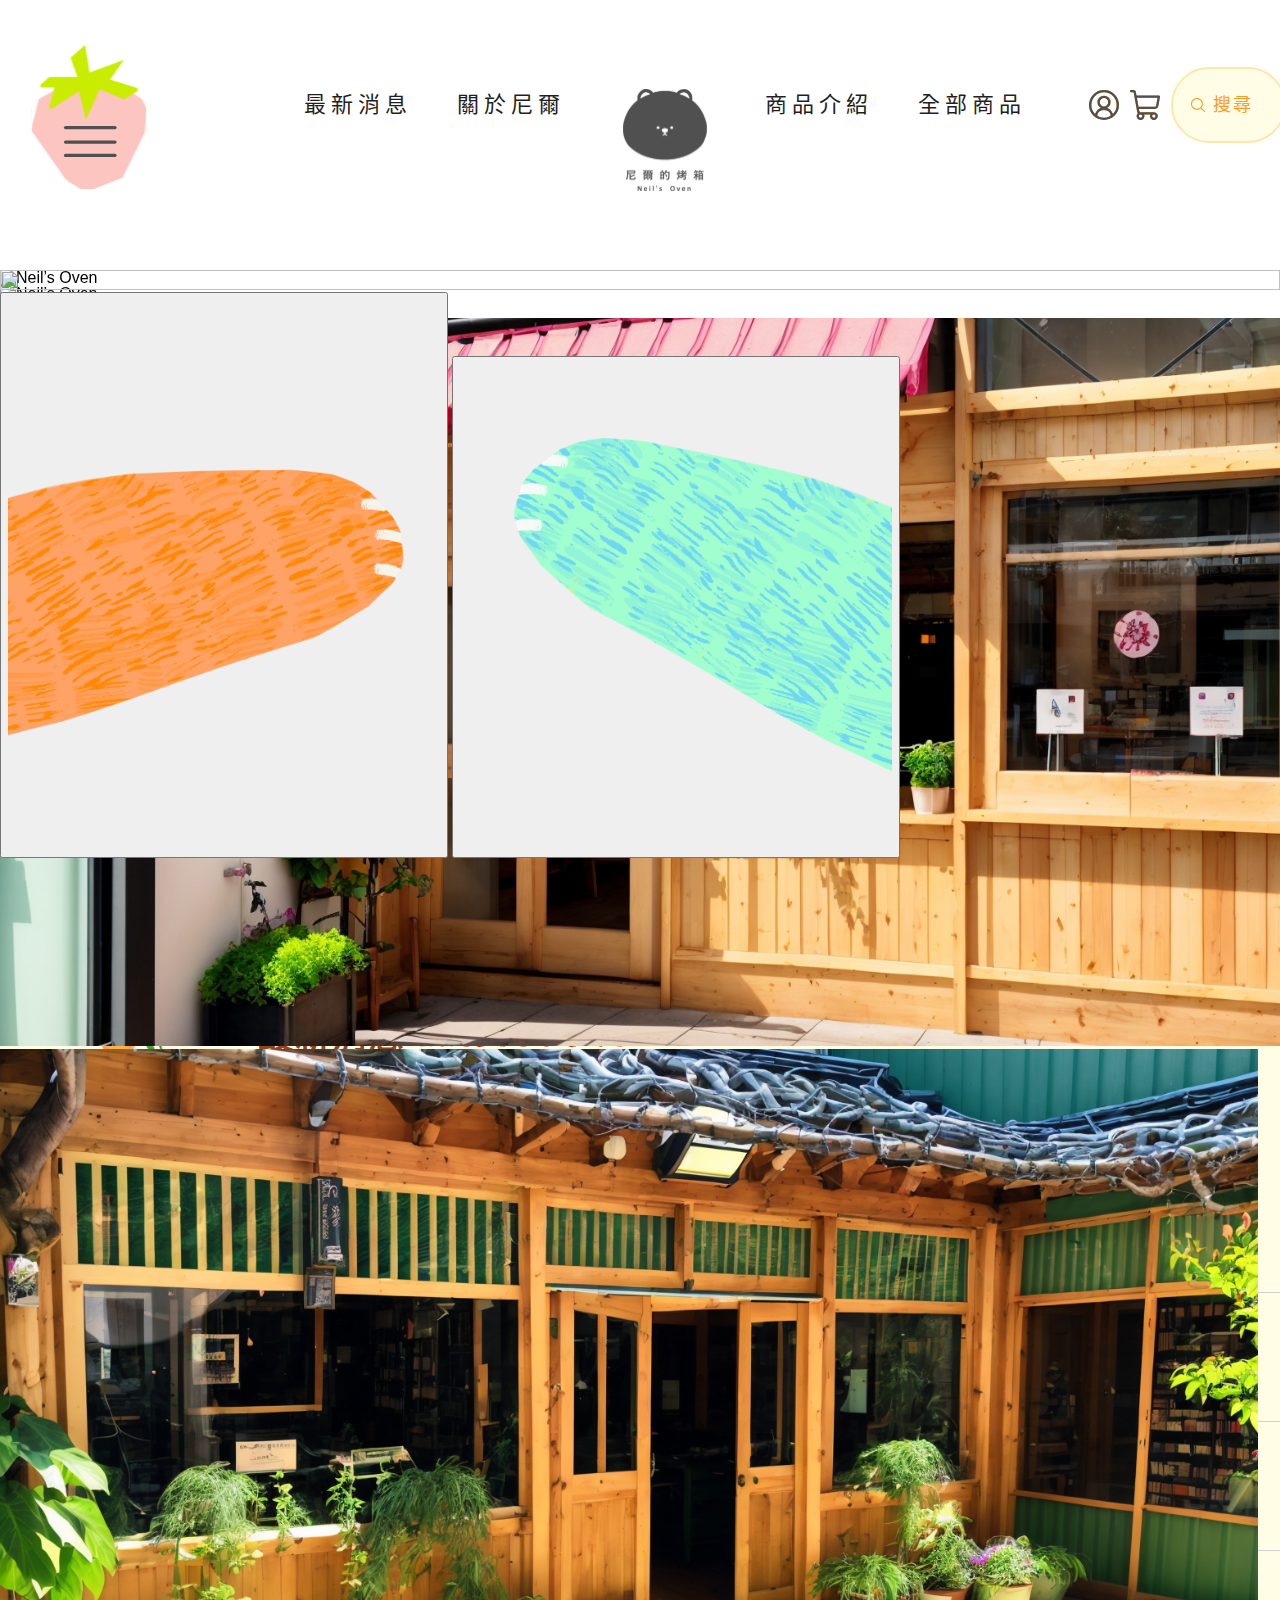
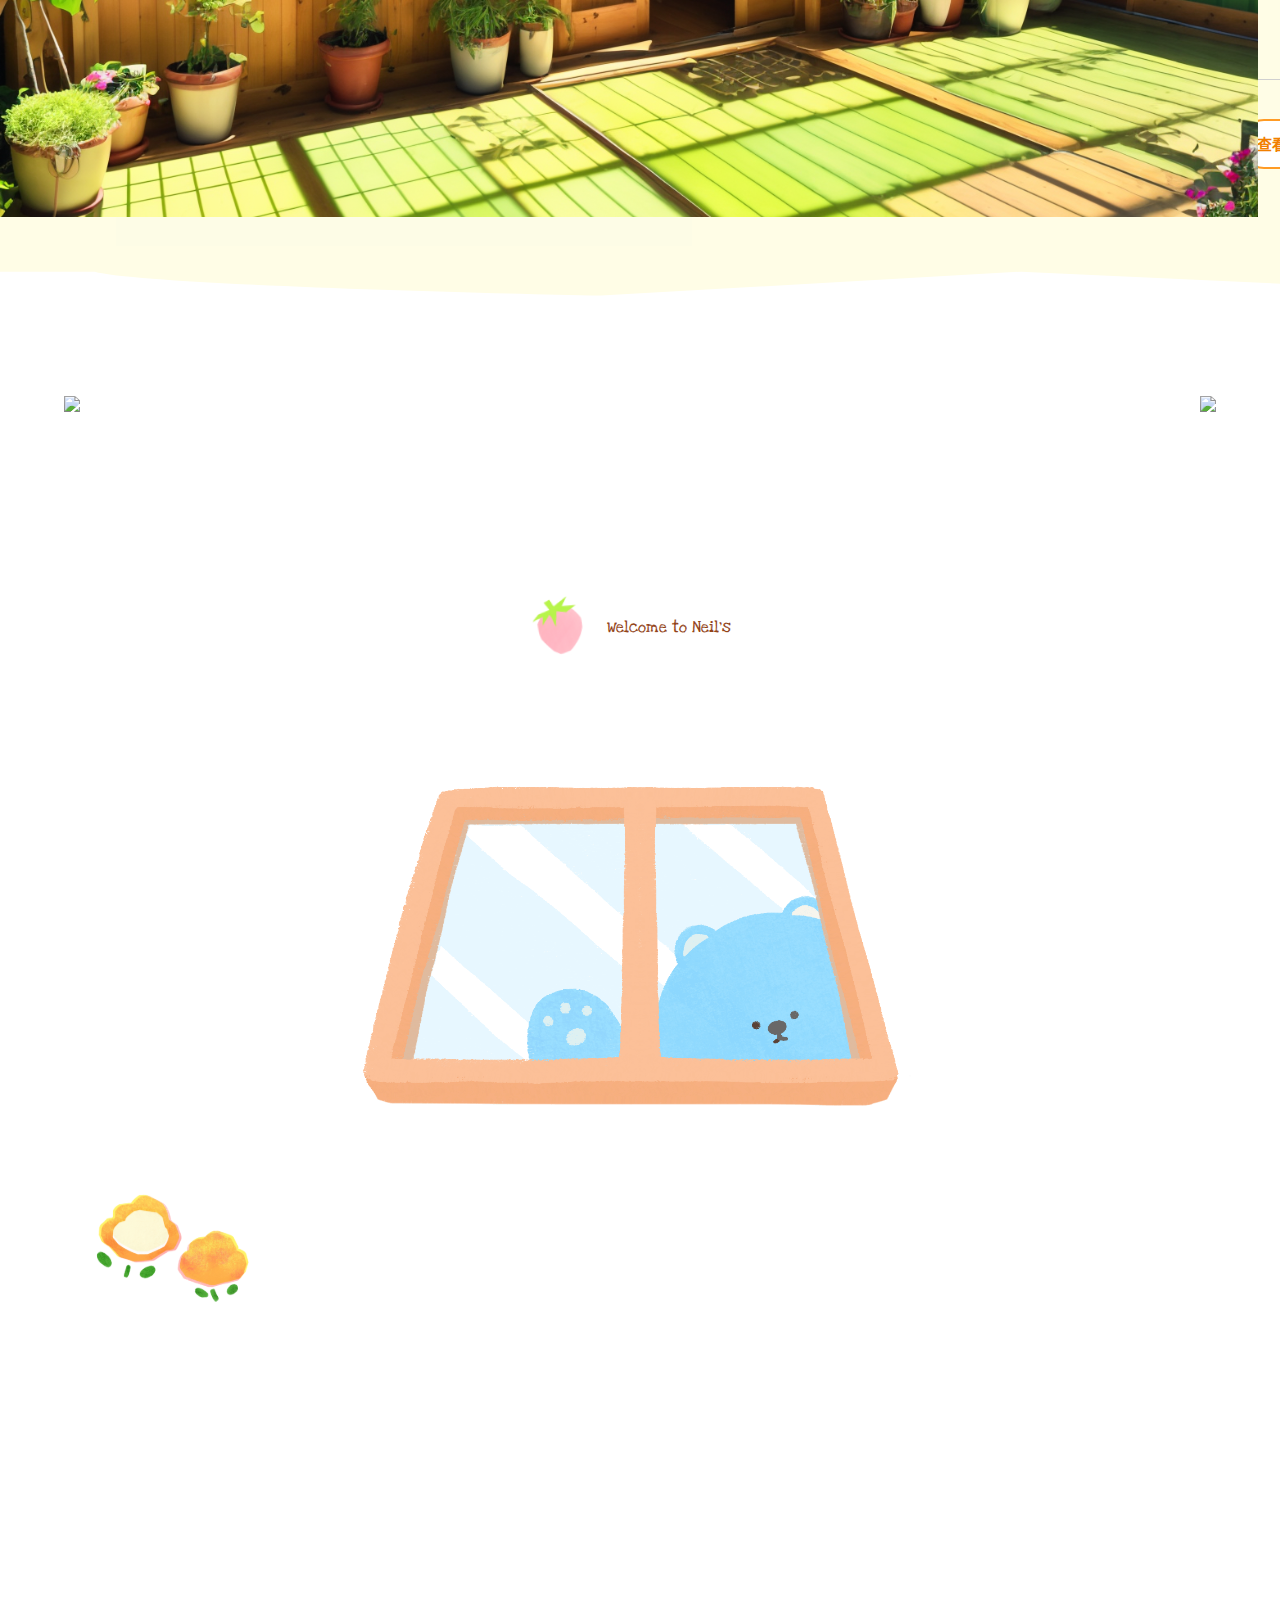
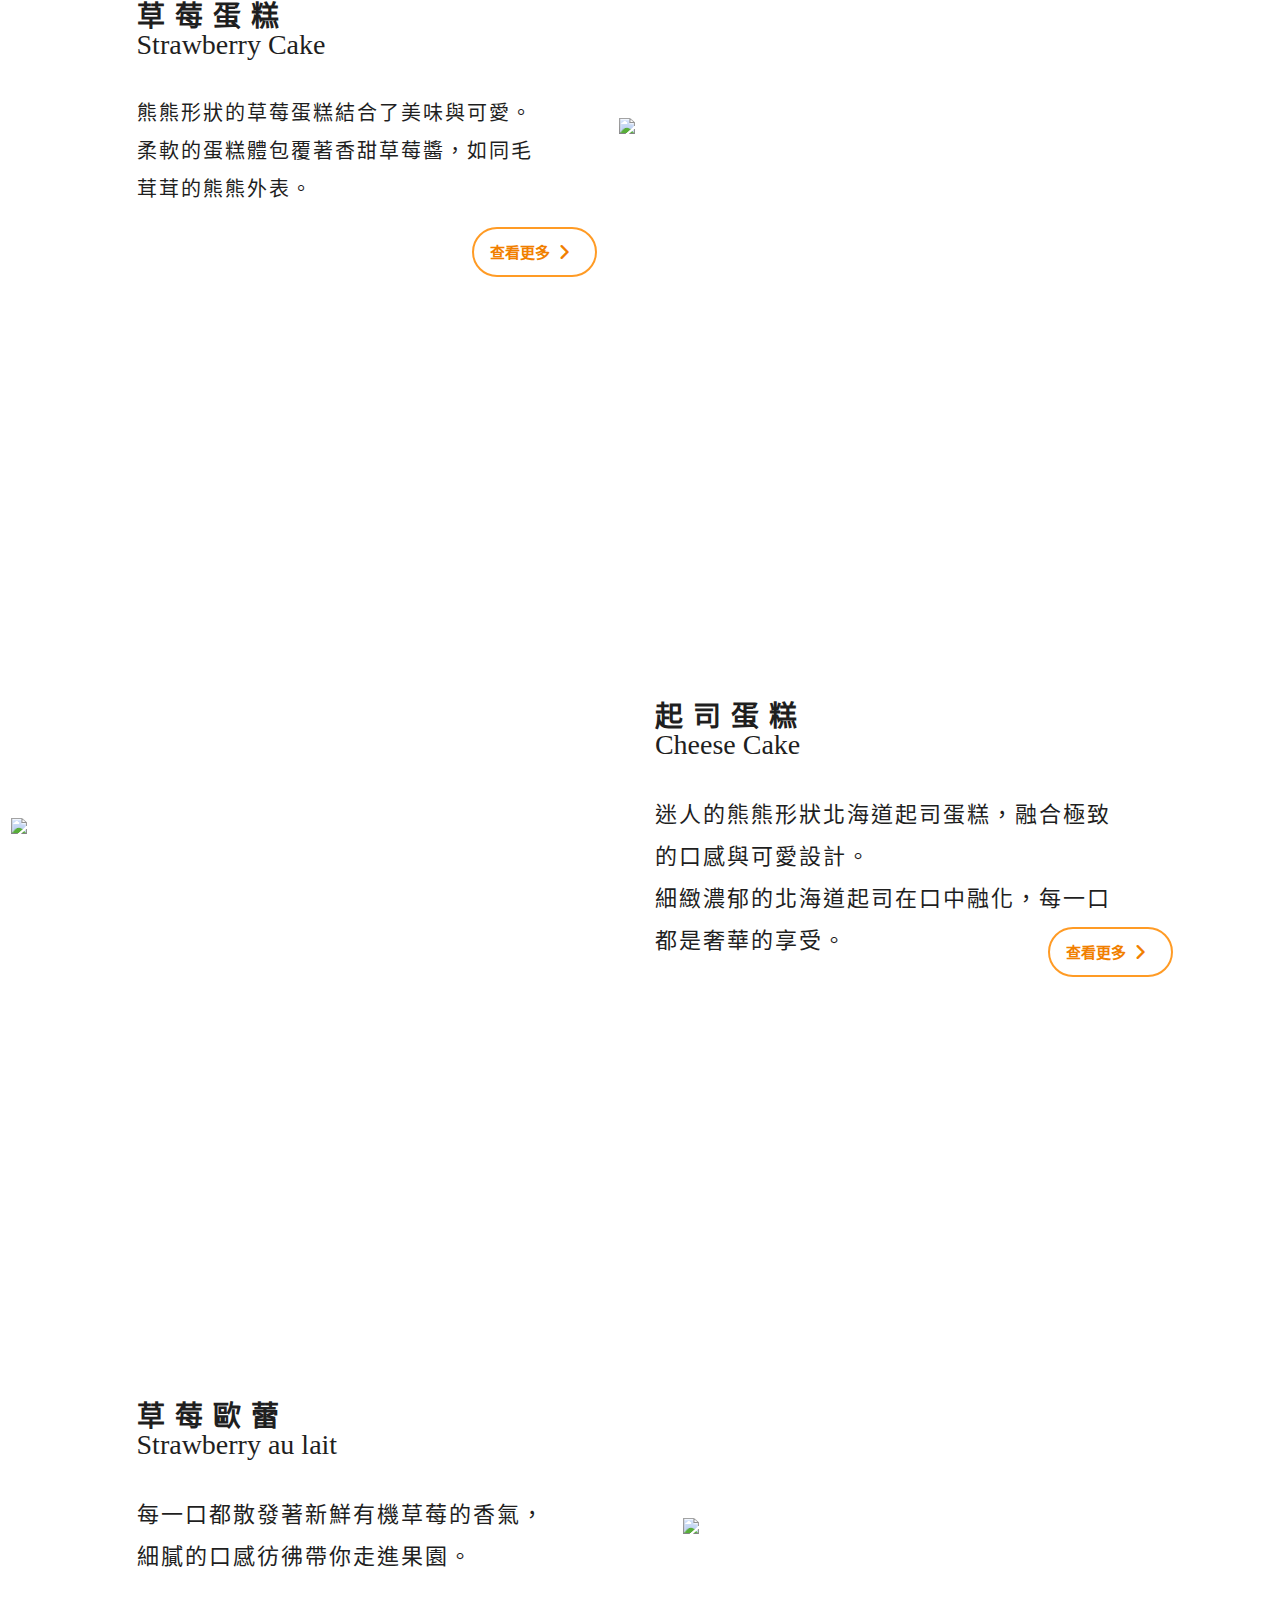
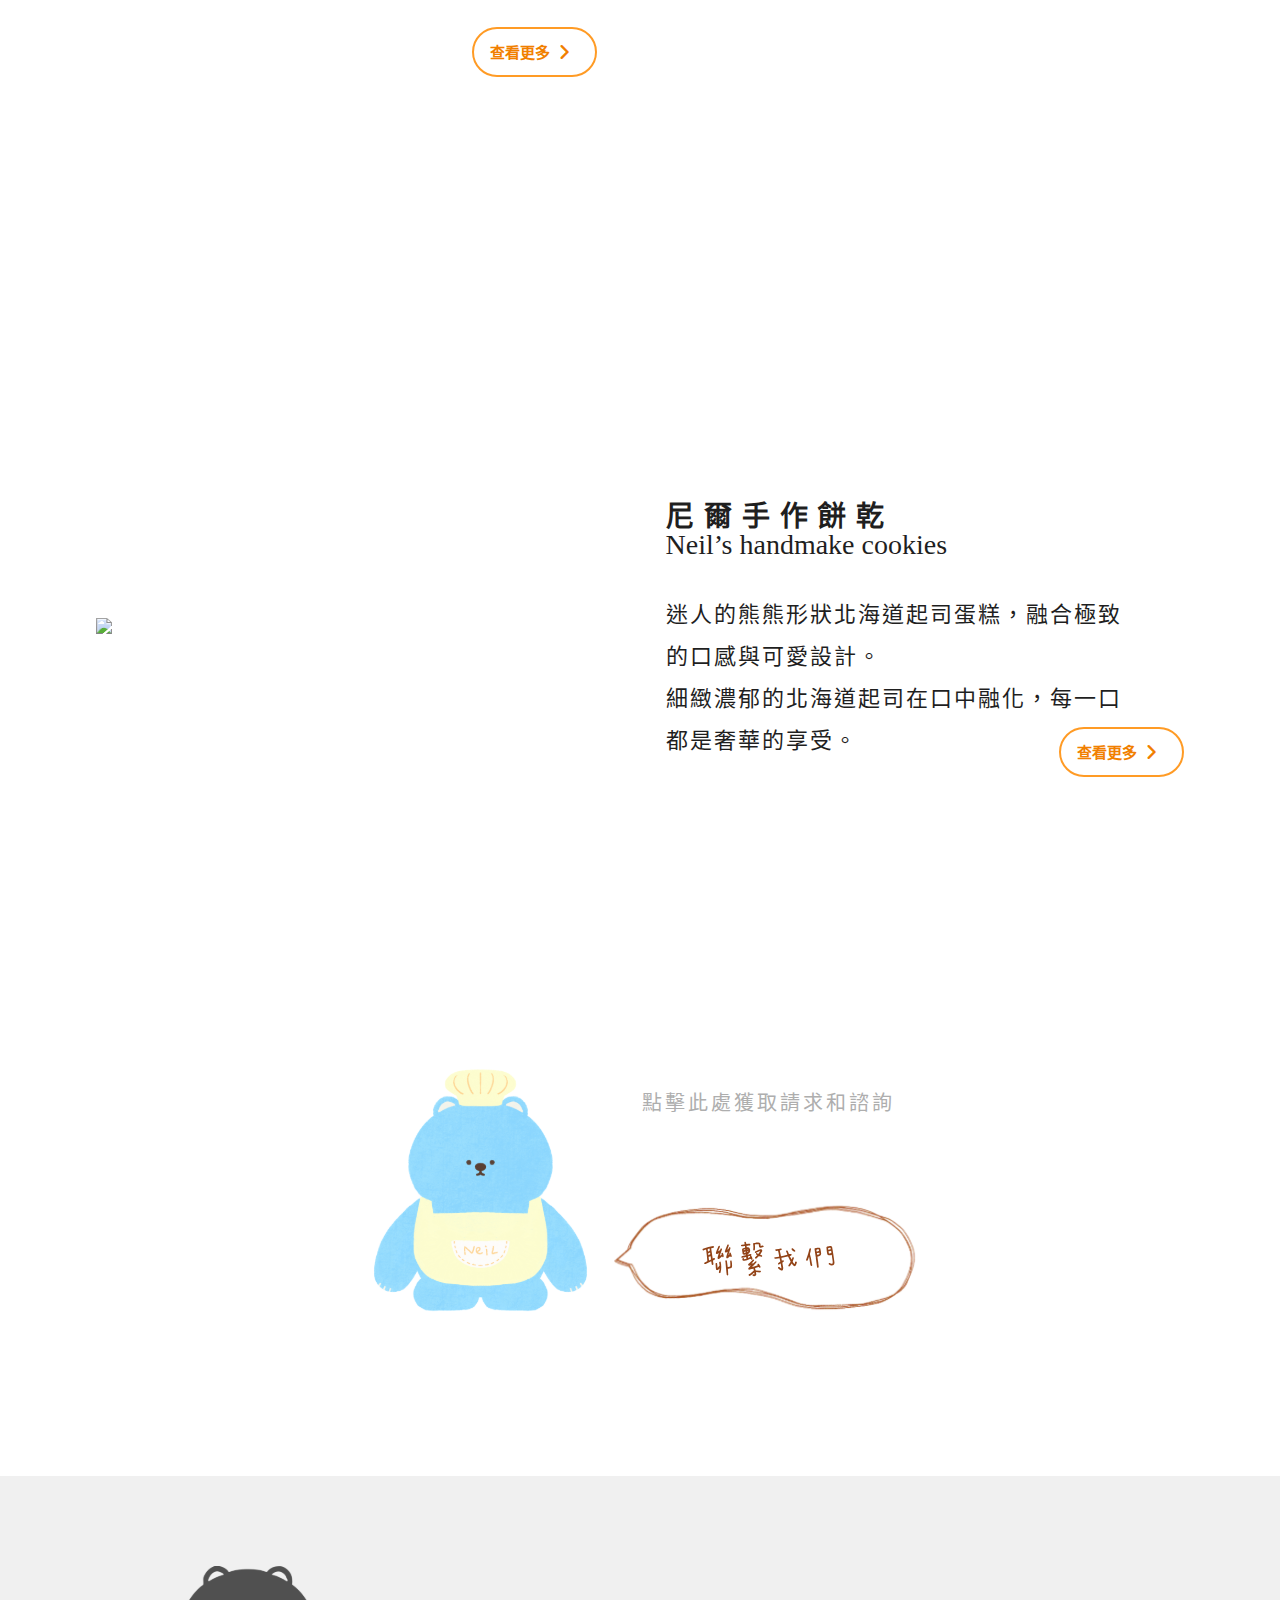
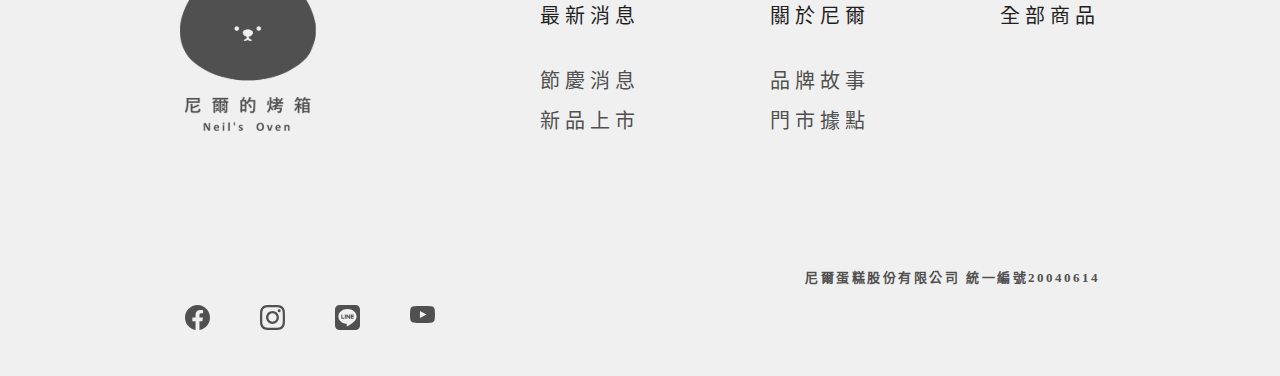
==== neils-oven/index.html @ f95ff753 "[Task]homepage-che cake-lasternews貼上連結" ====
<!DOCTYPE html>
<html lang="zh-tw">
  <head>
    <meta charset="UTF-8" />
    <meta name="viewport" content="width=device-width, initial-scale=1.0" />
    <title>Neil's Oven</title>
    <!--reset-->
    <link href="./HomepageReset.css" rel="stylesheet" />
    <!--scrpllreveal-->
    <script src="https://unpkg.com/scrollreveal"></script>
    <!--cdnjs-->
    <link
      hrf="https://cdnjs.cloudflare.com/ajax/libs/font-awesome/6.5.1/css/all.min.css"
      rel="stylesheet"
    />
    <!--google font-->
    <link
      rel="stylesheet"
      href="https://fonts.googleapis.com/css2?family=Material+Symbols+Rounded:opsz,wght,FILL,GRAD@24,300,0,0"
    />
    <link rel="preconnect" href="https://fonts.googleapis.com" />
    <link rel="preconnect" href="https://fonts.gstatic.com" crossorigin />
    <link
      href="https://fonts.googleapis.com/css2?family=Kanit:wght@300&family=Love+Ya+Like+A+Sister&family=Noto+Sans+TC:wght@800;900&display=swap"
      rel="stylesheet"
    />
    <!--owl carousel-->
    <link href="./owl.carousel.min.css" rel="stylesheet" />
    <!--bookstrap-->
    <link
      href="https://cdn.jsdelivr.net/npm/bootstrap@5.3.2/dist/css/bootstrap.min.css"
      rel="stylesheet"
      integrity="sha384-T3c6CoIi6uLrA9TneNEoa7RxnatzjcDSCmG1MXxSR1GAsXEV/Dwwykc2MPK8M2HN"
      crossorigin="anonymous"
    />

    <!--css-->
    <link href="./homepage.css" rel="stylesheet" />
    <link
      rel="shortcut icon"
      type="image/x-icon"
      href="homepage_img/homepage_Favicon.ico"
    />
  </head>
  <body>
    <!--strawberry_open-->
    <div class="menu">
      <div class="hamburger_space">
        <span class="material-symbols-outlined" id="close_icon">
          <img src="./homepage_img/homepage_subopen.svg" />
        </span>
      </div>
      <div class="menu_down">
        <div class="hamburger_content">
          <div class="hamburger_news">
            <a href="https://neils-oven.github.io/neil.offer/offer.html"><h1 class="hamburger_newstitle">最新消息</h1></a>
            <ul class="hamburger_newsli">
              <li><a href="https://neils-oven.github.io/neil.offer/offer.html#limited-time-offer">限時優惠</a></li>
              <li><a href="https://neils-oven.github.io/neil.offer/offer.html#new-arrival-title">新品上市</a></li>
              <li><a href="https://neils-oven.github.io/neil.offer/offer.html#offer-festival-title">節慶消息</a></li>
              <li><a href="https://neils-oven.github.io/neil.offer/offer.html#offer-information">好康報報</a></li>
            </ul>
          </div>
          <div class="hamburger_about">
            <a href="https://neils-oven.github.io/aboutus/abtus.html"><h1 class="hamburger_abouttitle">關於尼爾</h1></a>
            <ul class="hamburger_aboutli">
              <li><a href="https://neils-oven.github.io/aboutus/abtus.html#story">品牌故事</a></li>
              <li><a href="https://neils-oven.github.io/aboutus/abtus.html#food">食材介紹</a></li>
              <li><a href="https://neils-oven.github.io/aboutus/abtus.html#store">店鋪資訊</a></li>
            </ul>
          </div>
          <div class="hamburger_product">
            <a href="https://neils-oven.github.io/neil.intro/intro.html"><h1 class="hamburger_producttitle">商品介紹</h1></a>
            <ul class="hamburger_productli">
              <li><a href="#">草莓蛋糕</a></li>
              <li><a href="#">起司蛋糕</a></li>
              <li id="homepage_cookies"><a href="#">尼爾手工餅乾</a></li>
            </ul>
            <ul class="hamburger_productli">
              <li><a href="#">草莓歐雷</a></li>
              <li><a href="#">加購商品</a></li>
            </ul>
          </div>
          <div class="hamburger_all">
            <a href="https://neils-oven.github.io/neil.items/items.html"><h1 class="hamburger_alltitle">全部商品</h1></a>
            <ul class="hamburger_allli">
              <li><a href="https://neils-oven.github.io/neil.items/items.html#strw_cake">草莓蛋糕</a></li>
              <li><a href="https://neils-oven.github.io/neil.items/items.html#che_cake">起司蛋糕</a></li>
              <li id="homepage_cookies2"><a href="https://neils-oven.github.io/neil.items/items.html#cookie">尼爾手工餅乾</a></li>
            </ul>
            <ul class="hamburger_allli">
              <li><a href="https://neils-oven.github.io/neil.items/items.html#strw_milk">草莓歐雷</a></li>
              <li><a href="https://neils-oven.github.io/neil.items/items.html#add">加購商品</a></li>
            </ul>
          </div>
        </div>
        <div class="hamburger_carousel">
          <img src="./homepage_img/neil_animation/neils_video.gif" />
        </div>
      </div>
    </div>
    <!--header -->
    <div class="homepage_header">
      <div class="homepage_hamburger">
        <div class="index">
          <span class="material-symbols-outlined" id="menu_icon">
            <img src="./homepage_img/homepage_submenu.svg"
          /></span>
        </div>
      </div>
      <div class="homepage_space"></div>
      <div class="homepage_nav">
        <ul>
          <li>
            <a href="https://neils-oven.github.io/neil.offer/offer.html">最新消息</a>
          </li>
          <li>
            <a href="https://neils-oven.github.io/aboutus/abtus.html">關於尼爾</a>
          </li>
          <li>
            <a href="./index.html"
              ><img src="./homepage_img/homepage_logo.svg"
            /></a>
          </li>
          <li>
            <a href="https://neils-oven.github.io/neil.intro/intro.html">商品介紹</a>
          </li>
          <li>
            <a href="https://neils-oven.github.io/neil.items/items.html">全部商品</a>
          </li>
        </ul>
      </div>
      <div class="homepage_icons">
        <div class="homepage_member">
          <a href="https://neils-oven.github.io/login/login.html"
            ><img src="./homepage_img/orange_member.svg" />
            <img src="./homepage_img/member_icon.svg"
          /></a>
        </div>
        <div class="homepage_shoppingcar">
          <a href="https://neils-oven.github.io/cart_2/cart2_.html"
            ><img src="./homepage_img/orange_shopping_cart.svg" />
            <img src="./homepage_img/shopping cart_icon.svg"
          /></a>
        </div>
        <div class="homepage_searchbar">
          <div class="homepage_search">
            <img src="./homepage_img/search_icon.svg" />
            <input
              class="HomepageSearch_input"
              type="text"
              placeholder="搜尋"
            />
          </div>
        </div>
      </div>
    </div>
    <!--first_screen -->
    <div class="homepage_firstscreen">
      <div class="homepage_carouselcake">
        <img src="./homepage_img/first_screen.svg" />
      </div>
      <div class="homepage_firstcarousel">
        <div id="carouselExample" class="carousel slide">
          <div class="carousel-inner">
            <div class="carousel-item active">
              <img
                src="./homepage_img/homepage_carousel1.svg"
                class="d-block w-100"
                alt="Neil’s Oven"
              />
            </div>
            <div class="carousel-item">
              <img
                src="./homepage_img/homepage_carousel2.svg"
                class="d-block w-100"
                alt="Neil’s Oven"
              />
            </div>
            <div class="carousel-item">
              <img
                src="./homepage_img/hoempage_carousel3.svg"
                class="d-block w-100"
                alt="Neil’s Oven"
              />
            </div>
            <div class="carousel-item">
              <img
                src="./homepage_img/homepage_carouseul_shop1.svg"
                class="d-block w-100"
                alt="Neil’s Oven"
              />
            </div>
            <div class="carousel-item">
              <img
                src="./homepage_img/homepage_carouseul_shop2.svg"
                class="d-block w-100"
                alt="Neil’s Oven"
              />
            </div>
          </div>
          <button
            class="carousel-control-prev"
            href="#my Carousel"
            type="button"
            data-bs-target="#carouselExample"
            data-bs-slide="prev"
            id="bear_left_hand"
          >
            <img src="./homepage_img/homepage_lefthand.png" />
          </button>
          <button
            class="carousel-control-next"
            href="#my Carousel"
            type="button"
            data-bs-target="#carouselExample"
            data-bs-slide="next"
            id="bear_right_hand"
          >
            <img src="./homepage_img/homepage_righthand.png" />
          </button>
        </div>
      </div>
    </div>
    <!--second_screen -->
    <div class="homepage_2ndscreen">
      <div class="homepage_2ndtitle">
        <div class="homepage_2ndlogo">
          <img src="homepage_img/special_logo.svg" />
        </div>
        <div class="homepage_title">
          <h2 class="homepage_chtitle">特別活動</h2>
          <h2 class="homepage_entitle">Special Events</h2>
        </div>
      </div>
      <div class="homepage_2ndcarousel">
        <div class="slider">
          <div class="owl-carousel">
            <div class="slider-card">
              <div
                class="d-flex justify-content-center align-items-center mb-4"
              >
                <img src="./homepage_img/homepage_owlcarousel_card1.png" />
              </div>
            </div>
            <div class="slider-card">
              <div
                class="d-flex justify-content-center align-items-center mb-4"
              >
                <img src="./homepage_img/homepage_owlcarousel_card1.png" />
              </div>
            </div>
            <div class="slider-card">
              <div
                class="d-flex justify-content-center align-items-center mb-4"
              >
                <img src="./homepage_img/homepage_owlcarousel_card1.png" />
              </div>
            </div>
            <div class="slider-card">
              <div
                class="d-flex justify-content-center align-items-center mb-4"
              >
                <img src="./homepage_img/homepage_owlcarousel_card1.png" />
              </div>
            </div>
            <div class="slider-card">
              <div
                class="d-flex justify-content-center align-items-center mb-4"
              >
                <img src="./homepage_img/homepage_owlcarousel_card1.png" />
              </div>
            </div>
            <div class="slider-card">
              <div
                class="d-flex justify-content-center align-items-center mb-4"
              >
                <img src="./homepage_img/homepage_owlcarousel_card1.png" />
              </div>
            </div>
          </div>
        </div>
      </div>
    </div>
    <!--third_screen -->
    <div class="homepage_3rdscreen">
      <div class="homepage_3rdtitle">
        <div class="homepage_3rdlogo">
          <img src="./homepage_img/3rd_titlelogo.svg" />
        </div>
        <div class="homepage_3rdchtitle">
          <h2 class="homepage_3rdch">最新消息</h2>
          <h2 class="homepage_3rdentitle">Latest News</h2>
        </div>
      </div>
      <div class="homepage_3rddown">
        <div class="homepage_lastestnews_img">
          <div class="homepage_lastestnews_bear">
            <img
              src="./homepage_img/homepage_lastestnews_bear.svg"
              id="homepage_lastestnews_bear"
            />
            <img src="./homepage_img/moonfestival.png" id="moonfestival" />
          </div>
        </div>
        <div class="homepage_lastestnews_list">
          <div
            class="homepage_lastestnews1"
            onmouseenter="changeImage('./homepage_img/moonfestival.png')"
            onmouseleave="changeImage('./homepage_img/moonfestival.png')"
          >
            <div class="homepage_lastestnews_dots">
              <img src="./homepage_img/homepage_lastestnews_dot.svg" />
            </div>
            <a href="#">
              <div class="homepage_lastestnews_class">節慶消息</div>
              <div class="homepage_lastestnews_content">
                <div class="homepage_lastestnews_title">
                  2023中秋禮盒強勢登場
                </div>
                <div class="homepage_lastestnews_date">2023.08.09</div>
              </div>
            </a>
          </div>
          <div
            class="homepage_lastestnews2"
            onmouseenter="changeImage('./homepage_img/fathersday.png')"
            onmouseleave="changeImage('./homepage_img/moonfestival.png')"
          >
            <div class="homepage_lastestnews_dots">
              <img src="./homepage_img/homepage_lastestnews_dot.svg" />
            </div>
            <a href="#">
              <div class="homepage_lastestnews_class">節慶消息</div>
              <div class="homepage_lastestnews_content">
                <div class="homepage_lastestnews_title">2023『熊』氣登場</div>
                <div class="homepage_lastestnews_date">2023.06.29</div>
              </div>
            </a>
          </div>
          <div
            class="homepage_lastestnews3"
            onmouseenter="changeImage('./homepage_img/beartogether.png')"
            onmouseleave="changeImage('./homepage_img/moonfestival.png')"
          >
            <div class="homepage_lastestnews_dots">
              <img src="./homepage_img/homepage_lastestnews_dot.svg" />
            </div>
            <a href="#">
              <div class="homepage_lastestnews_class">限時活動</div>
              <div class="homepage_lastestnews_content">
                <div class="homepage_lastestnews_title">
                  520熊熊想和你在一起
                </div>
                <div class="homepage_lastestnews_date">2023.06.29</div>
              </div>
            </a>
          </div>
          <div
            class="homepage_lastestnews4"
            onmouseenter="changeImage('./homepage_img/mothersday.png')"
            onmouseleave="changeImage('./homepage_img/moonfestival.png')"
          >
            <div class="homepage_lastestnews_dots">
              <img src="./homepage_img/homepage_lastestnews_dot.svg" />
            </div>
            <a href="#">
              <div class="homepage_lastestnews_class">節慶消息</div>
              <div class="homepage_lastestnews_content">
                <div class="homepage_lastestnews_title">2023母親節蛋糕</div>
                <div class="homepage_lastestnews_date">2023.04.02</div>
              </div>
            </a>
          </div>
          <div class="homepage_lastestnews_button">
            <a href="https://neils-oven.github.io/neil.offer/offer.html"
              ><button>
                查看更多
                <span class="material-symbols-rounded"> chevron_right </span>
              </button></a
            >
          </div>
        </div>
      </div>
    </div>
    <!--fourth_screen -->
    <div class="homepage_4thscreen">
      <div class="homepage_4thdots">
        <img src="./homepage_img/4th_dotsleft.svg" />
        <img src="./homepage_img/4th_dotsright.svg" />
      </div>
      <div class="homepage_4thtext">
        <img src="./homepage_img/4thicon_strawberry.svg" />
        <h2>Welcome to Neil's</h2>
      </div>
      <div class="homepage_4thimg">
        <img src="./homepage_img/homepage_bearvideo.gif" id="animation1" />
      </div>
      <div class="homepage_4thflowers">
        <img src="./homepage_img/4th_flowers.svg" />
      </div>
    </div>
    <!--fifth_screen -->
    <div class="homepage_5thscreen">
      <div class="homepage_5thleft">
        <div class="homepage5th_strawberrycake_title">
          <h1 class="strawberrycake_chtitle">草莓蛋糕</h1>
          <h1 class="strawberrycake_entitle">Strawberry Cake</h1>
        </div>
        <div class="homepage5th_strawberrycake_content">
          <p>
            熊熊形狀的草莓蛋糕結合了美味與可愛。<br />
            柔軟的蛋糕體包覆著香甜草莓醬，如同毛茸茸的熊熊外表。
          </p>
        </div>
        <div class="homepage_lastestnews_button">
          <a href="https://neils-oven.github.io/neil.items/items.html#strw_cake"
            ><button>
              查看更多
              <span class="material-symbols-rounded"> chevron_right </span>
            </button></a
          >
        </div>
      </div>
      <div class="homepage_5thright">
        <img src="./homepage_img/homepage_berrycake_active.svg" />
        <img src="./homepage_img/homepage_berrycake_default.svg" />
      </div>
    </div>
    <!--six_screen -->
    <div class="homepage_6thscreen">
      <div class="homepage_6thleft">
        <img src="./homepage_img/homepage_cheesecake_active.svg" />
        <img src="./homepage_img/homepage_cheesecake_default.svg" />
      </div>
      <div class="homepage_6thright">
        <div class="homepage6th_cheesecake_title">
          <h1 class="cheesecake_chtitle">起司蛋糕</h1>
          <h1 class="cheesecake_entitle">Cheese Cake</h1>
        </div>
        <div class="homepage6th_cheesecake_content">
          <p>
            迷人的熊熊形狀北海道起司蛋糕，融合極致的口感與可愛設計。<br />
            細緻濃郁的北海道起司在口中融化，每一口都是奢華的享受。
          </p>
        </div>
        <div class="homepage_lastestnews_button">
          <a href="https://neils-oven.github.io/neil.items/items.html#che_cake"
            ><button>
              查看更多
              <span class="material-symbols-rounded"> chevron_right </span>
            </button></a
          >
        </div>
      </div>
    </div>
    <!--seven_screen-->
    <div class="homepage_7thscreen">
      <div class="homepage_7thleft">
        <div class="homepage7th_strawberryaulet_title">
          <h1 class="strawberryaulet_chtitle">草莓歐蕾</h1>
          <h1 class="strawberryaulet_entitle">Strawberry au lait</h1>
        </div>
        <div class="homepage7th_strawberryaulet_content">
          <p>
            每一口都散發著新鮮有機草莓的香氣，
            <br />細膩的口感彷彿帶你走進果園。
          </p>
        </div>
        <div class="homepage_lastestnews_button">
          <a href="#"
            ><button>
              查看更多
              <span class="material-symbols-rounded"> chevron_right </span>
            </button></a
          >
        </div>
      </div>
      <div class="homepage_7thright">
        <img src="./homepage_img/homepage_strawberryaulet_active.svg" />
        <img src="./homepage_img/homepage_strawberryaulet_default.svg" />
      </div>
    </div>
    <!--eight_screen-->
    <div class="homepage_8thscreen">
      <div class="homepage_8thscreen">
        <div class="homepage_8thleft">
          <img src="./homepage_img/homepage_cookie_active.svg" />
          <img src="./homepage_img/homepage_cookie_default.svg" />
        </div>
        <div class="homepage_8thright">
          <div class="homepage8th_cookie_title">
            <h1 class="cookie_chtitle">尼爾手作餅乾</h1>
            <h1 class="cookie_entitle">Neil’s handmake cookies</h1>
          </div>
          <div class="homepage8th_cookie_content">
            <p>
              迷人的熊熊形狀北海道起司蛋糕，融合極致的口感與可愛設計。<br />
              細緻濃郁的北海道起司在口中融化，每一口都是奢華的享受。
            </p>
          </div>
          <div class="homepage_lastestnews_button">
            <a href="#"
              ><button>
                查看更多
                <span class="material-symbols-rounded"> chevron_right </span>
              </button></a
            >
          </div>
        </div>
      </div>
    </div>
    <!--nine_screen-->
    <div class="homepage_9thscreen">
      <div class="homepage_9thscreen_left">
        <img src="./homepage_img/homepage_ninebear.svg" />
      </div>
      <div class="homepage_9thscreen_right">
        <div class="homepage_9thscreen_title">點擊此處獲取請求和諮詢</div>
        <div class="homepage_9thscreen_contect">
          <a href="#"
            ><img src="./homepage_img/homepage_contect_active.svg" />
            <img src="./homepage_img/homepage_contect_default.svg"
          /></a>
        </div>
      </div>
    </div>
    <!--footer -->
    <div class="Footer">
      <div class="footer">
        <div class="ftr-left">
          <a href="#"><img src="./homepage_img/img/logo.svg" /></a>
          <div class="Media">
            <ul class="media">
              <li>
                <a href="https://www.easycard.com.tw/new?cls=1&id=1703557071"
                  ><img
                    src="./homepage_img/img/facebook.svg"
                    id="facebook"
                    class="facebook"
                /></a>
              </li>
              <li>
                <a href="https://www.youtube.com/watch?v=biMn4YC5qCI&t=22s"
                  ><img src="./homepage_img/img/ins.svg" id="ins" class="ins"
                /></a>
              </li>
              <li>
                <a href="https://www.youtube.com/watch?v=pbQQAwSQUX4&t=1s"
                  ><img
                    src="./homepage_img/img/line.svg"
                    id="line"
                    class="line"
                /></a>
              </li>
              <li>
                <a href="https://www.youtube.com/watch?v=i6d3K6ln-d4"
                  ><img
                    src="./homepage_img/img/youtube.svg"
                    id="youtube"
                    class="youtube"
                /></a>
              </li>
            </ul>
          </div>
        </div>
        <div class="right">
          <div class="ftr-right">
            <div class="ftr-menu">
              <div class="row-1">
                <a href="https://neils-oven.github.io/neil.offer/offer.html"><h3>最新消息</h3></a>
                <a href="https://neils-oven.github.io/neil.offer/offer.html#offer-festival-title"><p>節慶消息</p></a>
                <a href="https://neils-oven.github.io/neil.offer/offer.html#new-arrival-title"><p>新品上市</p></a>
              </div>
              <div class="row-2">
                <a href="https://neils-oven.github.io/aboutus/abtus.html"><h3>關於尼爾</h3></a>
                <a href="https://neils-oven.github.io/aboutus/abtus.html#story"><p>品牌故事</p></a>
                <a href="https://neils-oven.github.io/aboutus/abtus.html#store"><p>門市據點</p></a>
              </div>
              <div class="row-3">
                <a href="https://neils-oven.github.io/neil.items/items.html"><h3>全部商品</h3></a>
              </div>
            </div>
          </div>
          <div class="copyright">
            <p>尼爾蛋糕股份有限公司 統一編號20040614</p>
          </div>
        </div>
      </div>
    </div>
    <!--gotop-->
    <div class="goTop">
      <a href="#" class="goTopBtn jq-goTop">
        <img src="./homepage_img/gotop.png" />
      </a>
    </div>
    <!--js -->
    <script>
      ScrollReveal({
        reset: true,
        distance: "100px",
        duraction: 5000,
        delay: 0,
      });

      ScrollReveal().reveal(
        ".homepage_4thtext, .homepage_4thdots, .homepage_4thflowers",
        {
          duraction: 0,
          delay: 600,
          origin: "bottom",
        }
      );
      ScrollReveal().reveal(".homepage_4thimg", {
        delay: 800,
        origin: "bottom",
      });
    </script>
    <script src="./homepage_js/jquery-3.7.1.min.js"></script>
    <script src="./homepage_js/homepage.js"></script>
    <script src="./homepage_js/owl.carousel.min.js"></script>
    <script
      src="https://cdn.jsdelivr.net/npm/bootstrap@5.3.2/dist/js/bootstrap.bundle.min.js"
      integrity="sha384-C6RzsynM9kWDrMNeT87bh95OGNyZPhcTNXj1NW7RuBCsyN/o0jlpcV8Qyq46cDfL"
      crossorigin="anonymous"
    ></script>
    <script>
      function changeImage(anything) {
        document.getElementById("moonfestival").src = anything;
      }
    </script>
    <!--gotop's js-->
    <script>
      $(".jq-goTop").click(function (e) {
        e.preventDefault();
        $("html,body").animate({
          scrollTop: 0,
        });
      });
    </script>
 </body>
</html>
---- neils-oven/HomepageReset.css ----
html,
body,
div,
span,
applet,
object,
iframe,
h1,
h2,
h3,
h4,
h5,
h6,
p,
blockquote,
pre,
a,
abbr,
acronym,
address,
big,
cite,
code,
del,
dfn,
em,
img,
ins,
kbd,
q,
s,
samp,
small,
strike,
strong,
sub,
sup,
tt,
var,
b,
u,
i,
center,
dl,
dt,
dd,
ol,
ul,
li,
fieldset,
form,
label,
legend,
table,
caption,
tbody,
tfoot,
thead,
tr,
th,
td,
article,
aside,
canvas,
details,
embed,
figure,
figcaption,
footer,
header,
hgroup,
menu,
nav,
output,
ruby,
section,
summary,
time,
mark,
audio,
video {
  margin: 0;
  padding: 0;
  border: 0;
  font-size: 100%;
  font: inherit;
  vertical-align: baseline;
}
/* HTML5 display-role reset for older browsers */
article,
aside,
details,
figcaption,
figure,
footer,
header,
hgroup,
menu,
nav,
section {
  display: block;
}
body {
  line-height: 1;
}
ol,
ul {
  list-style: none;
}
blockquote,
q {
  quotes: none;
}
blockquote:before,
blockquote:after,
q:before,
q:after {
  content: "";
  content: none;
}
table {
  border-collapse: collapse;
  border-spacing: 0;
}
---- neils-oven/homepage.css ----
body {
  font-family: "Microsoft JhengHei", "微軟正黑體", "Microsoft YaHei", sans-serif,
    -apple-system, "BlinkMacSystemFont", sans-serif;
  margin: 0;
  width: 100vw;
  scroll-snap-type: y mandatory;
  -webkit-overflow-scrolling: touch;
}
div {
  scroll-snap-align: start;
}
ul {
  padding-left: 0px;
  margin-top: 0;
  margin-bottom: 0rem;
}
a {
  text-decoration: none;
  color: #1f1f1f;
  font-size: 22px;
  font-weight: 1000;
  letter-spacing: 5px;
}
/*header*/
.homepage_header {
  width: 100%;
  height: 120px;
  padding: 25px;
      margin-top: 20px;
  display: flex;
  justify-content: space-between;
  align-items: center;
}
.homepage_hamburger {
  width: 10%;
  height: 100%;
  display: flex;
  justify-content: center;
  align-items: center;
  position: relative;
}
.homepage_space {
  width: 10%;
  height: 100%;
}

.index {
  background-color: #ffffff;
  width: 100%;
  height: 100%;
  display: flex;
  justify-content: center;
  align-items: center;
  position: absolute;
  z-index: 1;
}
.index :hover {
  cursor: pointer;
}
.material-symbols-outlined {
  width: 100%;
  height: 100%;
}
#close_icon img {
  height: 150%;
}
.material-symbols-outlined img {
  width: 100%;
  height: 120%;
}
/*strawberry open*/

.menu {
  background-color: #ffffff;
  width: 100vw;
  height: 100vh;
  display: flex;
  flex-direction: column;
  justify-content: space-between;
  align-items: flex-start;
  visibility: hidden;
  position: fixed;
  top: 0;
  z-index: 10;
  cursor: pointer;
  background-image: url(./homepage_img/submenuopen_bk.gif);
  background-size: cover;
  background-repeat: no-repeat;
}
#close_icon {
  width: 10%;
  height: 100%;
  display: flex;
  align-items: center;
  justify-content: center;
}
.hamburger_space {
  width: 100%;
  height: 120px;
  display: flex;
  align-items: center;
  padding: 25px;
  margin-top: 20px;
}
.homepage_hamburger-open {
  background-color: #ffffff;
  width: 100%;
  height: 100%;
}
.menu_down {
  width: 100%;
  height: calc(100% - 120px);
  display: flex;
  align-items: flex-start;
  justify-content: center;
}

/*strawberry open*/
/*hamburger_content*/
.hamburger_content {
  width: 40%;
  height: 85%;
  display: flex;
  justify-content: space-around;
  flex-direction: column;
  align-items: flex-start;
  padding-left: 80px;
}
.hamburger_news {
  width: 100%;
  height: 15%;
  display: flex;
  flex-direction: column;
  justify-content: center;
}
.hamburger_news a {
  width: 100%;
  height: 50%;
  display: flex;
}
.hamburger_news h1 {
  font-size: 22px;
  font-weight: 500;
}
.hamburger_news h1:hover {
  color: #ff9b25;
  transition: 0.3s;
}
.hamburger_newsli {
  width: 100%;
  height: 50%;
  display: flex;
  justify-content: space-between;
  align-items: center;
}
.hamburger_newsli li {
  display: flex;
  font-size: 12px;
  width: 25%;
}
.hamburger_newsli li a {
  width: 100%;
  height: 100%;
  font-size: 18px;
  font-weight: 400;
  color: #7d7d7d;
  display: flex;
  justify-content: flex-start;
}
.hamburger_newsli li :hover {
  color: #ff9b25;
  transition: 0.3s;
}
/*strawberry open*/
/*hamburger_about*/
.hamburger_about {
  width: 100%;
  height: 15%;
  display: flex;
  flex-direction: column;
  justify-content: center;
}
.hamburger_about h1 {
  font-size: 22px;
  font-weight: 500;
}
.hamburger_about h1:hover {
  color: #ff9b25;
  transition: 0.3s;
}
.hamburger_aboutli {
  width: 100%;
  height: 50%;
  display: flex;
  justify-content: flex-start;
  align-items: center;
}
.hamburger_about li {
  display: flex;
  font-size: 12px;
  width: 25%;
}
.hamburger_about li a {
  width: 100%;
  height: 100%;
  font-size: 18px;
  font-weight: 400;
  color: #7d7d7d;
}
.hamburger_about li :hover {
  color: #ff9b25;
  transition: 0.3s;
}
/*strawberry open*/
/*hamburger_product*/
.hamburger_product {
  width: 100%;
  height: 15%;
  display: flex;
  flex-direction: column;
  justify-content: center;
}
.hamburger_product h1 {
  font-size: 22px;
  font-weight: 500;
  margin-bottom: 20px;
}
.hamburger_product h1:hover {
  color: #ff9b25;
  transition: 0.3s;
}
.hamburger_productli {
  width: 100%;
  height: 50%;
  display: flex;
  justify-content: flex-start;
  align-items: center;
}

.hamburger_product li {
  display: flex;
  font-size: 12px;
  width: 25%;
}
.hamburger_product li a {
  width: 100%;
  height: 100%;
  font-size: 18px;
  font-weight: 400;
  color: #7d7d7d;
}
.hamburger_product li :hover {
  color: #ff9b25;
  transition: 0.3s;
}
#homepage_cookies {
  width: 40%;
}
/*strawberry open*/
/*hamburger_all*/
.hamburger_all {
  width: 100%;
  height: 15%;
  display: flex;
  flex-direction: column;
  justify-content: center;
}
.hamburger_all h1 {
  font-size: 22px;
  font-weight: 500;
  margin-bottom: 20px;
}
.hamburger_all h1:hover {
  color: #ff9b25;
  transition: 0.3s;
}
.hamburger_allli {
  width: 100%;
  height: 50%;
  display: flex;
  justify-content: flex-start;
  align-items: center;
}
.hamburger_all li {
  display: flex;
  font-size: 12px;
  width: 25%;
}
.hamburger_all li a {
  width: 100%;
  height: 100%;
  font-size: 18px;
  font-weight: 400;
  color: #7d7d7d;
}
.hamburger_all li :hover {
  color: #ff9b25;
  transition: 0.3s;
}
#homepage_cookies2 {
  width: 40%;
}
.hamburger_carousel {
  width: 50%;
  height: 85%;
  display: flex;
  align-items: center;
  justify-content: center;
}
.hamburger_carousel img {
  height: 70%;
  z-index: 6;
  position: absolute;
}
.homepage_nav {
  width: 60%;
  height: 100%;
  display: flex;
  justify-content: center;
  align-items: center;
}
.homepage_nav ul {
  width: 100%;
  height: 100%;
  display: flex;
  align-items: center;
  justify-content: space-evenly;
}
.homepage_nav li {
  width: 100%;
  height: 100%;
  display: flex;
}
.homepage_nav li img {
  width: 55%;
  margin-top: 70px;
}

.homepage_nav li a {
  width: 100%;
  font-size: 22px;
  display: flex;
  justify-content: center;
  align-items: center;
  font-weight: 400;}
.homepage_nav li :hover {
  color: #ff9b25;
  transition-duration: 0.3s;
}
.homepage_icons {
  width: 20%;
  height: 100%;
  display: flex;
  align-items: center;
  justify-content: center;
}

.homepage_member {
  width: 20%;
  height: 100%;
  background-color: transparent;
  border: 0;
  display: flex;
  align-items: center;
}
.homepage_member a {
width: 100%;
    height: 50%;
    display: flex;
    align-items: center;
    justify-content: flex-end;
}

.homepage_member a img {
  height: 30px;
}
.homepage_member img {
  position: absolute;

  -webkit-transition: opacity 0.3s ease-in-out;
  -moz-transition: opacity 0.3s ease-in-out;
  -o-transition: opacity 0.3s ease-in-out;
  transition: opacity 0.3s ease-in-out;
}
.homepage_member img:last-child:hover {
  opacity: 0;
}
.homepage_shoppingcar {
  width: 20%;
  height: 100%;
  background-color: transparent;
  border: 0;
  display: flex;
  align-items: center;
  justify-content: center;
}
.homepage_shoppingcar a {
    width: 100%;
    height: 50%;
    display: flex;
    align-items: center;
        justify-content: center;
}

.homepage_shoppingcar a img {
  height: 30px;
}
.homepage_shoppingcar img {
  position: absolute;

  -webkit-transition: opacity 0.3s ease-in-out;
  -moz-transition: opacity 0.3s ease-in-out;
  -o-transition: opacity 0.3s ease-in-out;
  transition: opacity 0.3s ease-in-out;
}
.homepage_shoppingcar img:last-child:hover {
  opacity: 0;
}
.homepage_searchbar {
width: 45%;
    height: 100%;
    display: flex;
    align-items: center;
    justify-content: flex-start;
}
.homepage_search {
  display: flex;
  align-items: center;
width: 80%;
    height: 60%;
  padding: 0px 20px 0px 15px;
  border-radius: 50px;
  border: 2px solid #ffe7ab;
  background-color: #fffde6;
}
.homepage_search img {
  width: 20px;
  height: 14px;
  display: flex;
  align-items: center;
}
.homepage_search input {
  width: calc(100px - 50px);
  margin: 0 0 0 5px;
  padding: 0;
  box-shadow: none;
  background-color: transparent;
  border: none;
  font-size: 18px;
      font-weight: 400;
    letter-spacing: 2px;
}
::placeholder {
  color: #ff9b25;
  font-weight: 1000px;
}
input:focus {
  outline: none;
  background-color: transparent;
}
input:focus::placeholder {
  transition-duration: 0.3s;
  opacity: 0;
  background-color: transparent;
}
.search_white {
  background-color: #ffffff;
  transition-duration: 0.3s;
}
.search_orange {
  background-color: #fffde6;
  transition-duration: 0.3s;
}
/*first_screen*/
.homepage_firstscreen {
  width: 100%;
  position: relative;
  display: flex;
  justify-content: center;
  align-items: center;
 margin-top: 80px;
  z-index: 8;
}
.carousel-inner {
  z-index: 3;
  width: 95%;
  height: 95%;
  top: 3%;
}
.homepage_firstcarousel {
  width: 100%;
  height: 100%;
  position: absolute;
}
.homepage_carouselcake {
  width: 100%;
  height: 100%;
  z-index: 4;
  display: flex;
  justify-content: center;
  align-items: center;
}
.homepage_carouselcake img {
  width: 100%;
  height: 100%;
}
.carousel {
  position: relative;
  width: 100%;
  height: 100%;
}
.carousel-control-prev {
  width: 35%;
  opacity: 100;
  transition: none;
  z-index: 5;
}
.carousel-control-prev.rotate {
  animation: rotateleftHand 1s;
}
@keyframes rotateleftHand {
  0% {
    transform: rotate(0deg) translateX(0px);
  }
  100% {
    transform: rotate(15deg) translateX(-30px);
  }
}
.carousel-control-prev:hover {
  opacity: 100;
  background-color: transparent;
}
.carousel-control-prev:focus {
  opacity: 100;
  background-color: transparent;
}
.carousel-control-prev img {
  width: 120%;
  opacity: 100;
  display: flex;
}
.carousel-control-next {
  width: 35%;
  opacity: 100;
  transition: none;
  z-index: 5;
}
.carousel-control-next.rotate {
  animation: rotaterightHand 1s;
}
@keyframes rotaterightHand {
  0% {
    transform: rotate(0deg) translateX(0px);
  }
  100% {
    transform: rotate(-15deg) translateX(30px);
  }
}
.carousel-control-next:hover {
  opacity: 100;
  background-color: transparent;
}
.carousel-control-next:focus {
  opacity: 100;
  background-color: transparent;
}
.carousel-control-next img {
  width: 100%;
  opacity: 100;
  display: flex;
}

.carousel-item {
  width: 70%;
  left: 18%;
}

/*second_screen*/
.homepage_2ndscreen {
  width: 100%;
  height: 70%;
  padding: 0px 100px;
}
.homepage_2ndtitle {
  height: 20%;
  display: flex;
  align-items: center;
}
.homepage_2ndlogo {
  height: 100%;
  display: flex;
  justify-content: flex-start;
  align-items: center;
}
.homepage_2ndlogo img {
  width: 100%;
  height: 100%;
}
.homepage_title {
  width: 80%;
  height: 100%;
  display: flex;
  align-items: center;
  justify-content: flex-start;
  color: #924317;
}
.homepage_chtitle {
  height: 100%;
  margin-right: 10px;
  font-weight: 1000;
  font-size: 35px;
  letter-spacing: 2px;
  display: flex;
  align-items: center;
  justify-content: center;
  margin: 10px;
}
.homepage_entitle {
  height: 100%;
  letter-spacing: 1.8px;
  font-size: 35px;
  font-family: "Love Ya Like A Sister", cursive;
  color: #924317;
  font-weight: 400;
  margin: 10px;
  display: flex;
  align-items: center;
  justify-content: flex-start;
}
.homepage_2ndcarousel {
  width: 100%;
  height: 80%;
  padding: 5% 0;
}
.slider {
  margin-bottom: 20px;
  position: relative;
}
.slider .owl-item.active.center .slider-card {
  transform: scale(1.2);
  opacity: 1;
  color: #ffffff;
}
.slider-card {
  background-color: #ffffff;
  margin: 50px 30px 90px 30px;
  border-radius: 30px;
  box-shadow: 0px 5px 10px 0px rgba(80, 80, 80, 0.3);
  transform: scale(0.9);
  opacity: 0.5;
  transition: all 0.3s;
}
.slider-card img {
  border-radius: 30px;
}
.owl-nav .owl-next {
  position: absolute;
  top: calc(50% - 55px);
  right: 0;
  opacity: 1;
  font-size: 50px !important;
  z-index: 3;
}
.owl-nav .owl-next span {
  color: #7d7d7d;
}
.owl-nav .owl-next :hover {
  color: #f17f00;
  transition: 0.5s;
}
.owl-nav .owl-prev {
  color: #505050;
  position: absolute;
  top: calc(50% - 55px);
  left: 0;
  opacity: 1;
  font-size: 50px !important;
  z-index: 3;
}
.owl-nav .owl-prev span {
  color: #7d7d7d;
}
.owl-nav .owl-prev :hover {
  color: #f17f00;
  transition: 0.5s;
}
.slider .owl-dots {
  width: 100%;
  bottom: -20px;
  position: absolute;
  display: flex;
  justify-content: center;
}
.owl-carousel button.owl-dot span {
  width: 18px;
  height: 18px;
  margin: 5px 7px;
  display: block;
  background-image: url(./homepage_img/owl-dot.svg);
  border-radius: 50%;
  transition: 0.3s;
}
.owl-carousel button.owl-dot.active span {
  background-image: url(./homepage_img/owl-dot-active.svg);
}
/*third_screen*/
.homepage_3rdscreen {
  width: 100%;
  height: 900px;
  padding: 50px 100px 50px 100px;
  background-image: url(./homepage_img/3rd_background.svg);
  background-repeat: no-repeat;
  background-size: cover;
  display: flex;
  flex-direction: column;
}
.homepage_3rdtitle {
    height: 20%;
    display: flex;
    color: #924317;
    justify-content: flex-start;
    align-items: center;
}

.homepage_3rdlogo {
width: 10%;
    display: flex;
    justify-content: flex-start;
    align-items: center;
    margin-right: 10px;
}

.homepage_3rdchtitle {
height: 100%;
    font-weight: 1000;
    font-size: 25px;
    letter-spacing: 2px;
    display: flex;
    align-items: center;
    margin: 10px;
}
.homepage_3rdch {
font-weight: 1000;
    font-size: 35px;
    height: 100%;
    margin-right: 10px;
    font-weight: 1000;
    letter-spacing: 2px;
    display: flex;
    align-items: center;
    margin: 10px;
}
.homepage_3rdentitle {
  height: 100%;
  letter-spacing: 1.8px;
  font-size: 35px;
  font-family: "Love Ya Like A Sister", cursive;
  color: #924317;
  font-weight: 400;
  margin-bottom: 0;
  display: flex;
  align-items: center;
  justify-content: flex-start;
}
.homepage_3rddown {
  width: 100%;
  height: 80%;
  display: flex;
  justify-content: space-around;
  align-items: center;
}
.homepage_lastestnews_img {
  width: 45%;
  height: 100%;
  display: flex;
  justify-content: center;
  align-items: center;
}
.homepage_lastestnews_bear {
  width: 100%;
  height: 100%;
  z-index: 4;
  position: relative;
  display: flex;
  align-items: center;
  justify-content: center;
}
.homepage_lastestnews_bear img {
  width: 100%;
  height: 100%;
  position: absolute;
  object-fit: cover;
}
#homepage_lastestnews_bear {
  z-index: 4;
}
#moonfestival {
  height: 90%;
  z-index: 3;
  position: absolute;
  object-fit: cover;
}
.homepage_lastestnews_list {
  width: 50%;
  height: 100%;
  display: flex;
  flex-wrap: wrap;
  align-content: center;
}
.homepage_lastestnews1 {
  width: 100%;
  height: 15%;
  margin: 10px 0px;
  display: flex;
  flex-wrap: nowrap;
  border-bottom: 1px solid #d0d0d0;
}
.homepage_lastestnews1:hover {
  color: #f17f00;
  background-color: #ffffff;
  border-radius: 20px;
  border-bottom: none;
  padding: 0px 20px 0px 20px;
  cursor: pointer;
  transition: 0.3s;
}

.homepage_lastestnews_dots {
  width: 0%;
  display: flex;
  align-items: center;
  justify-content: center;
}
.homepage_lastestnews1:hover .homepage_lastestnews_dots {
  width: 10%;
  display: flex;
  align-items: center;
  justify-content: center;
  transition: 0.3s;
}
.homepage_lastestnews_dots img {
  width: 0%;
  height: 0%;
}
.homepage_lastestnews1:hover .homepage_lastestnews_dots img {
  width: 55%;
  height: 55%;
}
.homepage_lastestnews1 a {
  width: 100%;
  display: flex;
  flex-wrap: wrap;
  padding-left: 0px;
  padding-right: 0px;
}
.homepage_lastestnews1:hover .homepage_lastestnews1 a {
  width: 90%;
  display: flex;
  flex-wrap: wrap;
  padding-left: 10px;
}

.homepage_lastestnews_class {
  width: 100%;
  height: 40%;
  padding-left: 0px;
  display: flex;
  align-items: flex-end;
  color: #1f1f1f;
  font-size: 16px;
  font-weight: 400;
  letter-spacing: 0.8px;
}
.homepage_lastestnews_content {
  width: 100%;
  height: 50%;
  display: flex;
  justify-content: space-between;
  align-items: center;
}

.homepage_lastestnews1:hover .homepage_lastestnews_class {
  color: #f17f00;
  font-weight: 700;
  transition: 0.3s;
  background-color: transparent;
}

.homepage_lastestnews_title {
  color: #1f1f1f;
  font-size: 20px;
  font-weight: 400;
  letter-spacing: 1px;
  padding-left: 0px;
}
.homepage_lastestnews1:hover .homepage_lastestnews_title {
  color: #f17f00;
  transition: 0.3s;
  font-weight: 700;
  background-color: transparent;
}

.homepage_lastestnews_date {
  color: #1f1f1f;
  font-family: Josefin Sans;
  font-size: 16px;
  font-weight: 300;
  letter-spacing: 0.8px;
  padding-right: 0px;
}
.homepage_lastestnews1:hover .homepage_lastestnews_date {
  color: #f17f00;
  transition: 0.3s;
  font-weight: 500;
  background-color: transparent;
}

.homepage_lastestnews2 {
  width: 100%;
  height: 15%;
  margin: 10px 0px;
  display: flex;
  flex-wrap: nowrap;
  border-bottom: 1px solid #d0d0d0;
}
.homepage_lastestnews2:hover {
  color: #f17f00;
  background-color: #ffffff;
  border-radius: 20px;
  border-bottom: none;
  padding: 0px 20px 0px 20px;
  cursor: pointer;
  transition: 0.3s;
}

.homepage_lastestnews2:hover .homepage_lastestnews_dots {
  width: 10%;
  display: flex;
  align-items: center;
  justify-content: center;
  transition: 0.3s;
}

.homepage_lastestnews2:hover .homepage_lastestnews_dots img {
  width: 55%;
  height: 55%;
}
.homepage_lastestnews2 a {
  width: 100%;
  display: flex;
  flex-wrap: wrap;
  padding-left: 0px;
  padding-right: 0px;
}
.homepage_lastestnews2:hover .homepage_lastestnews1 a {
  width: 90%;
  display: flex;
  flex-wrap: wrap;
  padding-left: 10px;
}

.homepage_lastestnews2:hover .homepage_lastestnews_class {
  color: #f17f00;
  font-weight: 700;
  transition: 0.3s;
  background-color: transparent;
}

.homepage_lastestnews2:hover .homepage_lastestnews_title {
  color: #f17f00;
  transition: 0.3s;
  font-weight: 700;
  background-color: transparent;
}

.homepage_lastestnews2:hover .homepage_lastestnews_date {
  color: #f17f00;
  transition: 0.3s;
  font-weight: 500;
  background-color: transparent;
}

.homepage_lastestnews3 {
  width: 100%;
  height: 15%;
  margin: 10px 0px;
  display: flex;
  flex-wrap: nowrap;
  border-bottom: 1px solid #d0d0d0;
}
.homepage_lastestnews3:hover {
  color: #f17f00;
  background-color: #ffffff;
  border-radius: 20px;
  border-bottom: none;
  padding: 0px 20px 0px 20px;
  cursor: pointer;
  transition: 0.3s;
}

.homepage_lastestnews3:hover .homepage_lastestnews_dots {
  width: 10%;
  display: flex;
  align-items: center;
  justify-content: center;
  transition: 0.3s;
}

.homepage_lastestnews3:hover .homepage_lastestnews_dots img {
  width: 55%;
  height: 55%;
}
.homepage_lastestnews3 a {
  width: 100%;
  display: flex;
  flex-wrap: wrap;
  padding-left: 0px;
  padding-right: 0px;
}
.homepage_lastestnews3:hover .homepage_lastestnews1 a {
  width: 90%;
  display: flex;
  flex-wrap: wrap;
  padding-left: 10px;
}

.homepage_lastestnews3:hover .homepage_lastestnews_class {
  color: #f17f00;
  font-weight: 700;
  transition: 0.3s;
  background-color: transparent;
}

.homepage_lastestnews3:hover .homepage_lastestnews_title {
  color: #f17f00;
  transition: 0.3s;
  font-weight: 700;
  background-color: transparent;
}

.homepage_lastestnews3:hover .homepage_lastestnews_date {
  color: #f17f00;
  transition: 0.3s;
  font-weight: 1000;
  background-color: transparent;
}
.homepage_lastestnews4 {
  width: 100%;
  height: 15%;
  margin: 10px 0px;
  display: flex;
  flex-wrap: nowrap;
  border-bottom: 1px solid #d0d0d0;
}
.homepage_lastestnews4:hover {
  color: #f17f00;
  background-color: #ffffff;
  border-radius: 20px;
  border-bottom: none;
  padding: 0px 20px 0px 20px;
  cursor: pointer;
  transition: 0.3s;
}

.homepage_lastestnews4:hover .homepage_lastestnews_dots {
  width: 10%;
  display: flex;
  align-items: center;
  justify-content: center;
  transition: 0.3s;
}

.homepage_lastestnews4:hover .homepage_lastestnews_dots img {
  width: 55%;
  height: 55%;
}
.homepage_lastestnews4 a {
  width: 100%;
  display: flex;
  flex-wrap: wrap;
  padding-left: 0px;
  padding-right: 0px;
}
.homepage_lastestnews4:hover .homepage_lastestnews1 a {
  width: 90%;
  display: flex;
  flex-wrap: wrap;
  padding-left: 10px;
}

.homepage_lastestnews4:hover .homepage_lastestnews_class {
  color: #f17f00;
  font-weight: 700;
  transition: 0.3s;
  background-color: transparent;
}

.homepage_lastestnews4:hover .homepage_lastestnews_title {
  color: #f17f00;
  transition: 0.3s;
  font-weight: 700;
  background-color: transparent;
}

.homepage_lastestnews4:hover .homepage_lastestnews_date {
  color: #f17f00;
  transition: 0.3s;
  font-weight: 500;
  background-color: transparent;
}

.homepage_lastestnews_button {
  width: 100%;
  height: 15%;
  display: flex;
  justify-content: flex-end;
  align-items: center;
}
.homepage_lastestnews_button button {
  width: 125px;
  height: 50px;
  padding: 0;
  display: flex;
  align-items: center;
  justify-content: center;
  background-color: #ffffff;
  border: 2px solid #ff9b25;
  border-radius: 50px;
  color: #f17f00;
  font-size: 15px;
  font-weight: 1000;
  transition: 0.3s;
}
.material-symbols-rounded {
  font-size: 30px;
}
.homepage_lastestnews_button button:hover {
  background-color: #ff9b25;
  border: 3px solid #ff9b25;
  color: #ffffff;
  transition: 0.3 ease-out 0.3s;
}

.homepage_lastestnews_button button:hover .material-symbols-rounded {
  animation: buttonhover 0.5s forwards;
}
@keyframes buttonhover {
  0% {
    transform: translateX(0);
  }
  100% {
    transform: translateX(8px);
  }
}

/*fourth_screen*/
.homepage_4thscreen {
  width: 100%;
  height: 1080px;
  display: flex;
  position: relative;
  align-content: space-between;
  flex-wrap: wrap;
  align-items: center;
  justify-content: center;
}
.homepage_4thdots {
  width: 90%;
  height: 20%;
  top: 100px;
  display: flex;
  justify-content: space-between;
  position: absolute;
}
.homepage_4thtext {
  width: 45%;
  height: 15%;
  top: 250px;
  display: flex;
  justify-content: center;
  align-items: center;
  position: absolute;
}
.homepage_4thtext img {
  width: 10%;
  height: 100%;
  display: flex;
  justify-content: center;
  align-items: center;
}
.homepage_4thtext h2 {
  height: 100%;
  padding: 0px 20px;
  display: flex;
  justify-content: flex-start;
  align-items: center;
  font-family: "Love Ya Like A Sister", cursive;
  color: #924317;
  font-weight: 400;
}
.homepage_4thimg {
  width: 90%;
  height: 90%;
  display: flex;
  position: absolute;
  align-items: center;
}
.homepage_4thimg img {
  width: 100%;
  display: flex;
  position: absolute;
}
#animation1 {
  z-index: 1;
  position: absolute;
}
.homepage_4thflowers {
  width: 90%;
  height: 20%;
  display: flex;
  position: absolute;
  bottom: 20px;
}
/*fifth_screen*/
.homepage_5thscreen {
  width: 100%;
  height: 700px;
  display: flex;
  justify-content: space-evenly;
  align-items: center;
}
.homepage_5thleft {
  width: 40%;
  height: 60%;
  display: flex;
  flex-direction: column;
  align-items: center;
  justify-content: center;
}
.homepage5th_strawberrycake_title {
  width: 80%;
  height: 30%;
  display: flex;
  flex-wrap: wrap;
  align-content: flex-start;
  justify-content: center;
  flex-direction: column;
}
.strawberrycake_chtitle {
  font-size: 28px;
  letter-spacing: 10px;
  font-weight: 1000;
  color: #1f1f1f;
}
.strawberrycake_entitle {
  font-size: 28px;
  color: #1f1f1f;
  font-family: "josefin Sans";
}
.homepage5th_strawberrycake_content {
  width: 80%;
  height: 30%;
  display: flex;
  flex-wrap: wrap;
  align-content: flex-start;
  justify-content: flex-start;
  flex-direction: column;
  color: #1f1f1f;
  font-size: 20px;
  line-height: 190%; /* 38px */
  letter-spacing: 2px;
}
.homepage5th_strawberrycake_content p {
  font-weight: 400;
}
.homepage_5thright {
  width: 40%;
  height: 100%;
  display: flex;
  align-items: center;
  justify-content: center;
}
.homepage_5thright img {
  background-color: #ffffff;
  width: 50%;
  position: absolute;

  -webkit-transition: opacity 0.3s ease-in-out;
  -moz-transition: opacity 0.3s ease-in-out;
  -o-transition: opacity 0.3s ease-in-out;
  transition: opacity 0.3s ease-in-out;
}
.homepage_5thright img:last-child:hover {
  opacity: 0;
}

/*sixth_screen*/
.homepage_6thscreen {
  width: 100%;
  height: 700px;
  display: flex;
  justify-content: space-evenly;
  align-items: center;
}
.homepage_6thleft {
  width: 30%;
  height: 100%;
  display: flex;
  align-items: center;
  justify-content: center;
}
.homepage_6thleft img {
  background-color: #ffffff;
  width: 45%;
  position: absolute;

  -webkit-transition: opacity 0.3s ease-in-out;
  -moz-transition: opacity 0.3s ease-in-out;
  -o-transition: opacity 0.3s ease-in-out;
  transition: opacity 0.3s ease-in-out;
}
.homepage_6thleft img:last-child:hover {
  opacity: 0;
}
.homepage_6thright {
  width: 45%;
  height: 60%;
  display: flex;
  flex-direction: column;
  align-items: center;
  justify-content: center;
}
.homepage6th_cheesecake_title {
  width: 80%;
  height: 30%;
  display: flex;
  flex-wrap: wrap;
  align-content: flex-start;
  justify-content: center;
  flex-direction: column;
}
.cheesecake_chtitle {
  font-size: 28px;
  letter-spacing: 10px;
  font-weight: 1000;
  color: #1f1f1f;
}
.cheesecake_entitle {
  font-size: 28px;
  color: #1f1f1f;
  font-family: "josefin Sans";
}
.homepage6th_cheesecake_content {
  width: 80%;
  height: 30%;
  display: flex;
  flex-wrap: wrap;
  align-content: flex-start;
  justify-content: flex-start;
  flex-direction: column;
  color: #1f1f1f;
  font-size: 22px;
  line-height: 190%; /* 38px */
  letter-spacing: 2px;
}
.homepage6th_cheesecake_content p {
  font-weight: 400;
}
/*seven_screen*/
.homepage_7thscreen {
  width: 100%;
  height: 700px;
  display: flex;
  justify-content: space-evenly;
  align-items: center;
}
.homepage_7thleft {
  width: 40%;
  height: 60%;
  display: flex;
  flex-direction: column;
  align-items: center;
  justify-content: center;
}
.homepage7th_strawberryaulet_title {
  width: 80%;
  height: 30%;
  display: flex;
  flex-wrap: wrap;
  align-content: flex-start;
  justify-content: center;
  flex-direction: column;
}
.strawberryaulet_chtitle {
  font-size: 28px;
  letter-spacing: 10px;
  font-weight: 1000;
  color: #1f1f1f;
}
.strawberryaulet_entitle {
  font-size: 28px;
  color: #1f1f1f;
  font-family: "josefin Sans";
}
.homepage7th_strawberryaulet_content {
  width: 80%;
  height: 30%;
  display: flex;
  flex-wrap: wrap;
  align-content: flex-start;
  justify-content: flex-start;
  flex-direction: column;
  color: #1f1f1f;
  font-size: 22px;
  line-height: 190%; /* 38px */
  letter-spacing: 2px;
}
.homepage7th_strawberryaulet_content p {
  font-weight: 400;
}

.homepage_7thright {
  width: 40%;
  height: 100%;
  display: flex;
  align-items: center;
  justify-content: flex-start;
}

.homepage_7thright img {
  background-color: #ffffff;
  width: 45%;
  position: absolute;

  -webkit-transition: opacity 0.3s ease-in-out;
  -moz-transition: opacity 0.3s ease-in-out;
  -o-transition: opacity 0.3s ease-in-out;
  transition: opacity 0.3s ease-in-out;
}
.homepage_7thright img:last-child:hover {
  opacity: 0;
}
/*eight_screen*/
.homepage_8thscreen {
  width: 100%;
  height: 700px;
  display: flex;
  justify-content: center;
  align-items: center;
}
.homepage_8thleft {
  width: 40%;
  height: 100%;
  display: flex;
  align-items: center;
  justify-content: center;
}
.homepage_8thleft img {
  background-color: #ffffff;
  width: 40%;
  position: absolute;

  -webkit-transition: opacity 0.3s ease-in-out;
  -moz-transition: opacity 0.3s ease-in-out;
  -o-transition: opacity 0.3s ease-in-out;
  transition: opacity 0.3s ease-in-out;
}
.homepage_8thleft img:last-child:hover {
  opacity: 0;
}
.homepage_8thright {
  width: 45%;
  height: 60%;
  display: flex;
  flex-direction: column;
  align-items: center;
  justify-content: center;
}
.homepage8th_cookie_title {
  width: 80%;
  height: 30%;
  display: flex;
  flex-wrap: wrap;
  align-content: flex-start;
  justify-content: center;
  flex-direction: column;
}
.cookie_chtitle {
  font-size: 28px;
  letter-spacing: 10px;
  font-weight: 1000;
  color: #1f1f1f;
}
.cookie_entitle {
  font-size: 28px;
  color: #1f1f1f;
  font-family: "josefin Sans";
}
.homepage8th_cookie_content {
  width: 80%;
  height: 30%;
  display: flex;
  flex-wrap: wrap;
  align-content: flex-start;
  justify-content: flex-start;
  flex-direction: column;
  color: #1f1f1f;
  font-size: 22px;
  line-height: 190%; /* 38px */
  letter-spacing: 2px;
}
.homepage8th_cookie_content p {
  font-weight: 400;
}

/*nine_screen*/
.homepage_9thscreen {
  width: 100%;
  height: 400px;
  margin-bottom: 100px;
  display: flex;
  justify-content: center;
  align-items: center;
}
.homepage_9thscreen_left {
  width: 20%;
  height: 70%;
  display: flex;
  justify-content: center;
  align-items: center;
}

.homepage_9thscreen_right {
  width: 25%;
  height: 100%;
  display: flex;
  align-items: center;
  flex-direction: column;
  justify-content: space-evenly;
}
.homepage_9thscreen_title {
  height: 20%;
  display: flex;
  align-items: flex-end;
  color: #aeaeae;
  text-align: center;
  font-size: 20px;
  font-weight: 400;
  letter-spacing: 3px;
}
.homepage_9thscreen_contect {
  width: 100%;
  height: 30%;
  margin-top: 30px;
  display: flex;
  justify-content: center;
  align-items: center;
}
.homepage_9thscreen_contect a {
  width: 100%;
  height: 100%;
  display: flex;
  justify-content: center;
  align-items: center;
}
.homepage_9thscreen_contect img {
  background-color: #ffffff;
  position: absolute;
  width: 25%;

  -webkit-transition: opacity 0.1s ease-in-out;
  -moz-transition: opacity 0.1s ease-in-out;
  -o-transition: opacity 0.1s ease-in-out;
  transition: opacity 0.1s ease-in-out;
}
.homepage_9thscreen_contect img:last-child:hover {
  opacity: 0;
}
/*footer*/
.Footer {
  height: 500px;
  width: auto;
  background-color: #f0f0f0;
}

.footer {
  padding-top: 90px;
  margin-left: 180px;
  margin-right: 180px;
  display: flex;
  justify-content: space-between;
}
.media {
  margin-top: 170px;
  margin-left: -20px;
  display: flex;
}

.media a:hover {
  opacity: 50%;
  transition-property: all;
  transition-duration: 150ms;
  transition-timing-function: ease-in;
  transition-delay: 0ms;
}

.media img {
  width: 25px;
  margin-inline: 25px;
}

.ftr-right {
  display: flex;
}

.ftr-menu {
  display: flex;
  align-items: flex-start;
  margin-top: 40px;
  flex-direction: row;
}

.ftr-menu h3 {
  color: #1f1f1f;
  font-size: 20px;
  padding-bottom: 25px;
  font-weight: 500;
}

.ftr-menu p {
  margin-top: 20px;
  color: #505050;
  font-size: 20px;
  font-weight: 400;
  
  
}

.row-2 {
  margin-inline: 130px;
}

.ftr-menu h3:hover {
  opacity: 60%;
  transition-duration: 200ms;
  transition-timing-function: ease-in;
  transition-delay: 0ms;
}

.ftr-menu p:hover {
  opacity: 60%;
  transition-duration: 200ms;
  transition-timing-function: ease-in;
  transition-delay: 0ms;
}

.copyright {
  display: flex;
  align-items: flex-end;
  margin-top: 140px;
  justify-content: flex-end;
}

.copyright p {
  font-family: "Microsoft JhengHei";
  font-size: 13px;
  letter-spacing: 2.5px;
  font-weight: bold;
  color: #505050;
}
/*go top*/
.goTop {
  position: fixed;
  right: 100px;
  bottom: 80px;
  z-index: 7;
  cursor: pointer;
  rotate: 180deg;
}
.goTop.rotategotop {
  animation: rotategotop 0.8s;
}
@keyframes rotategotop {
  0% {
    transform: rotate(0deg);
  }
  100% {
    transform: rotate(180deg);
  }
}
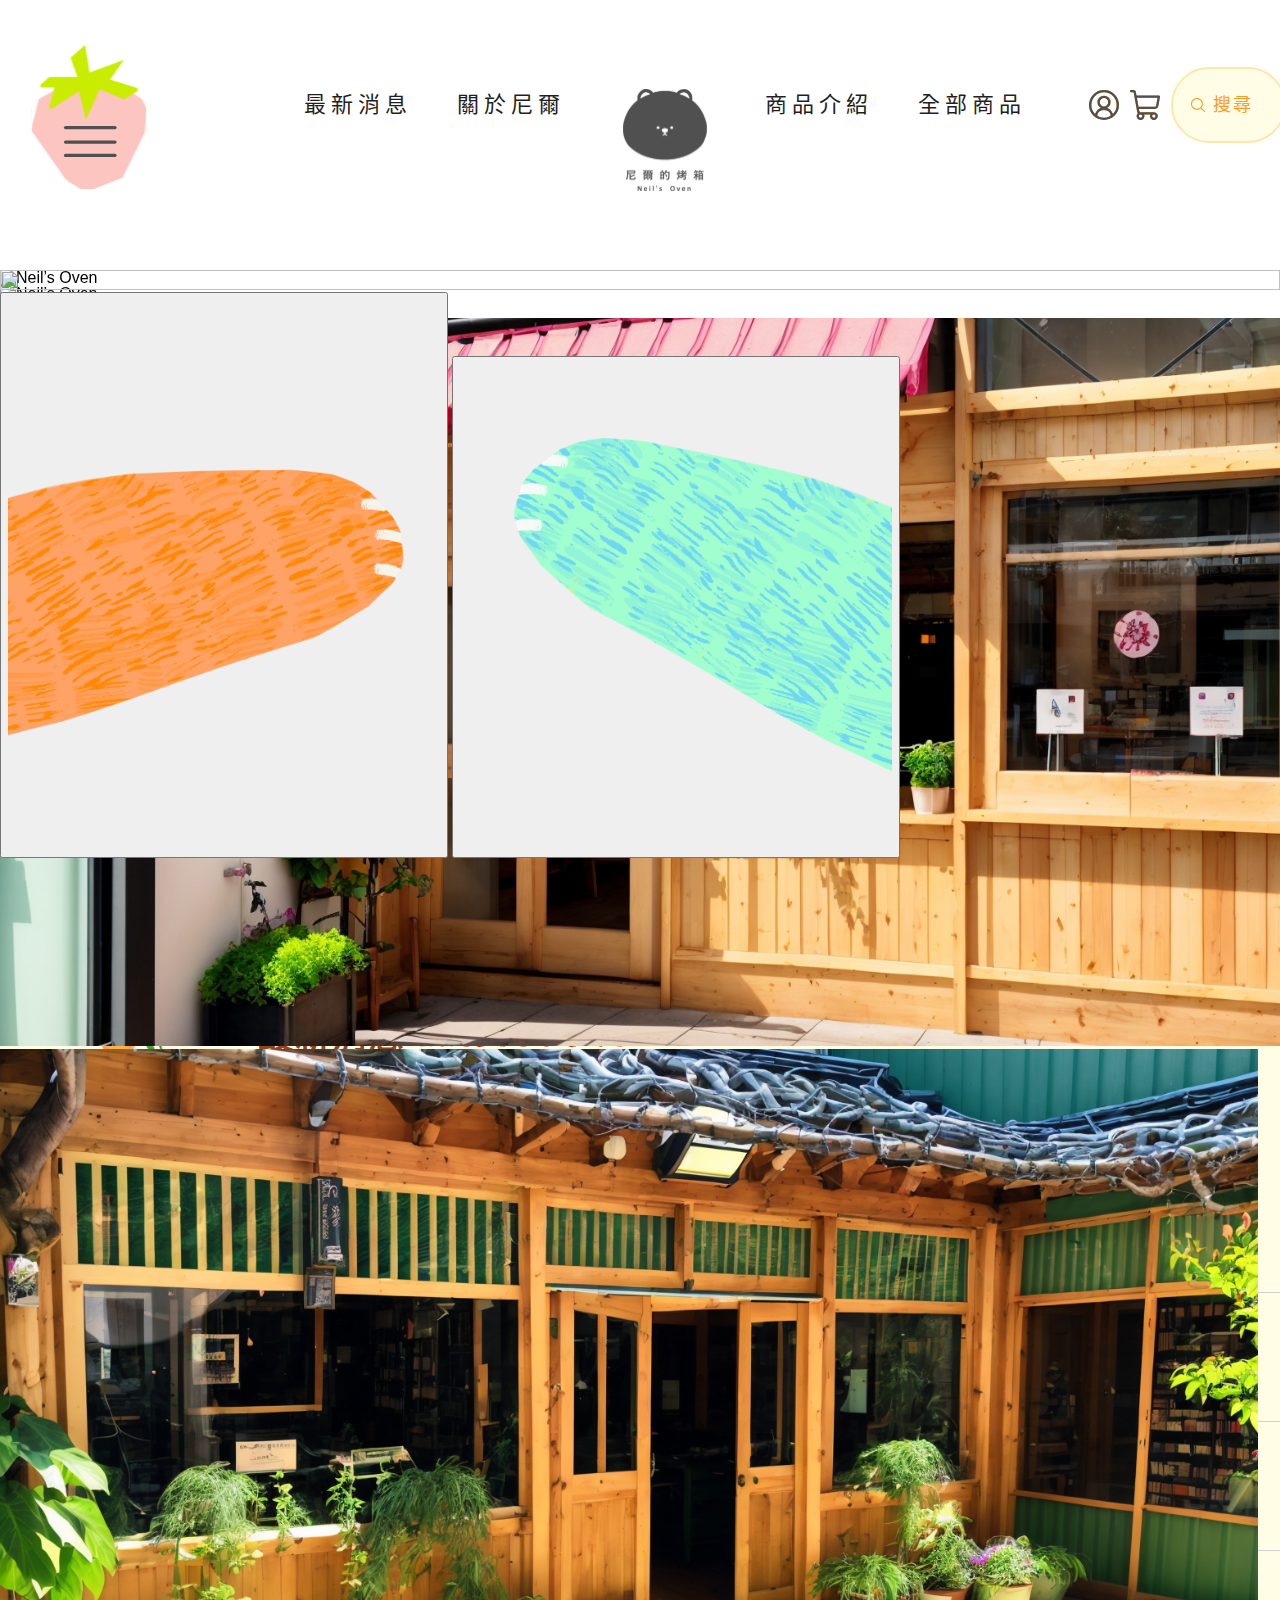
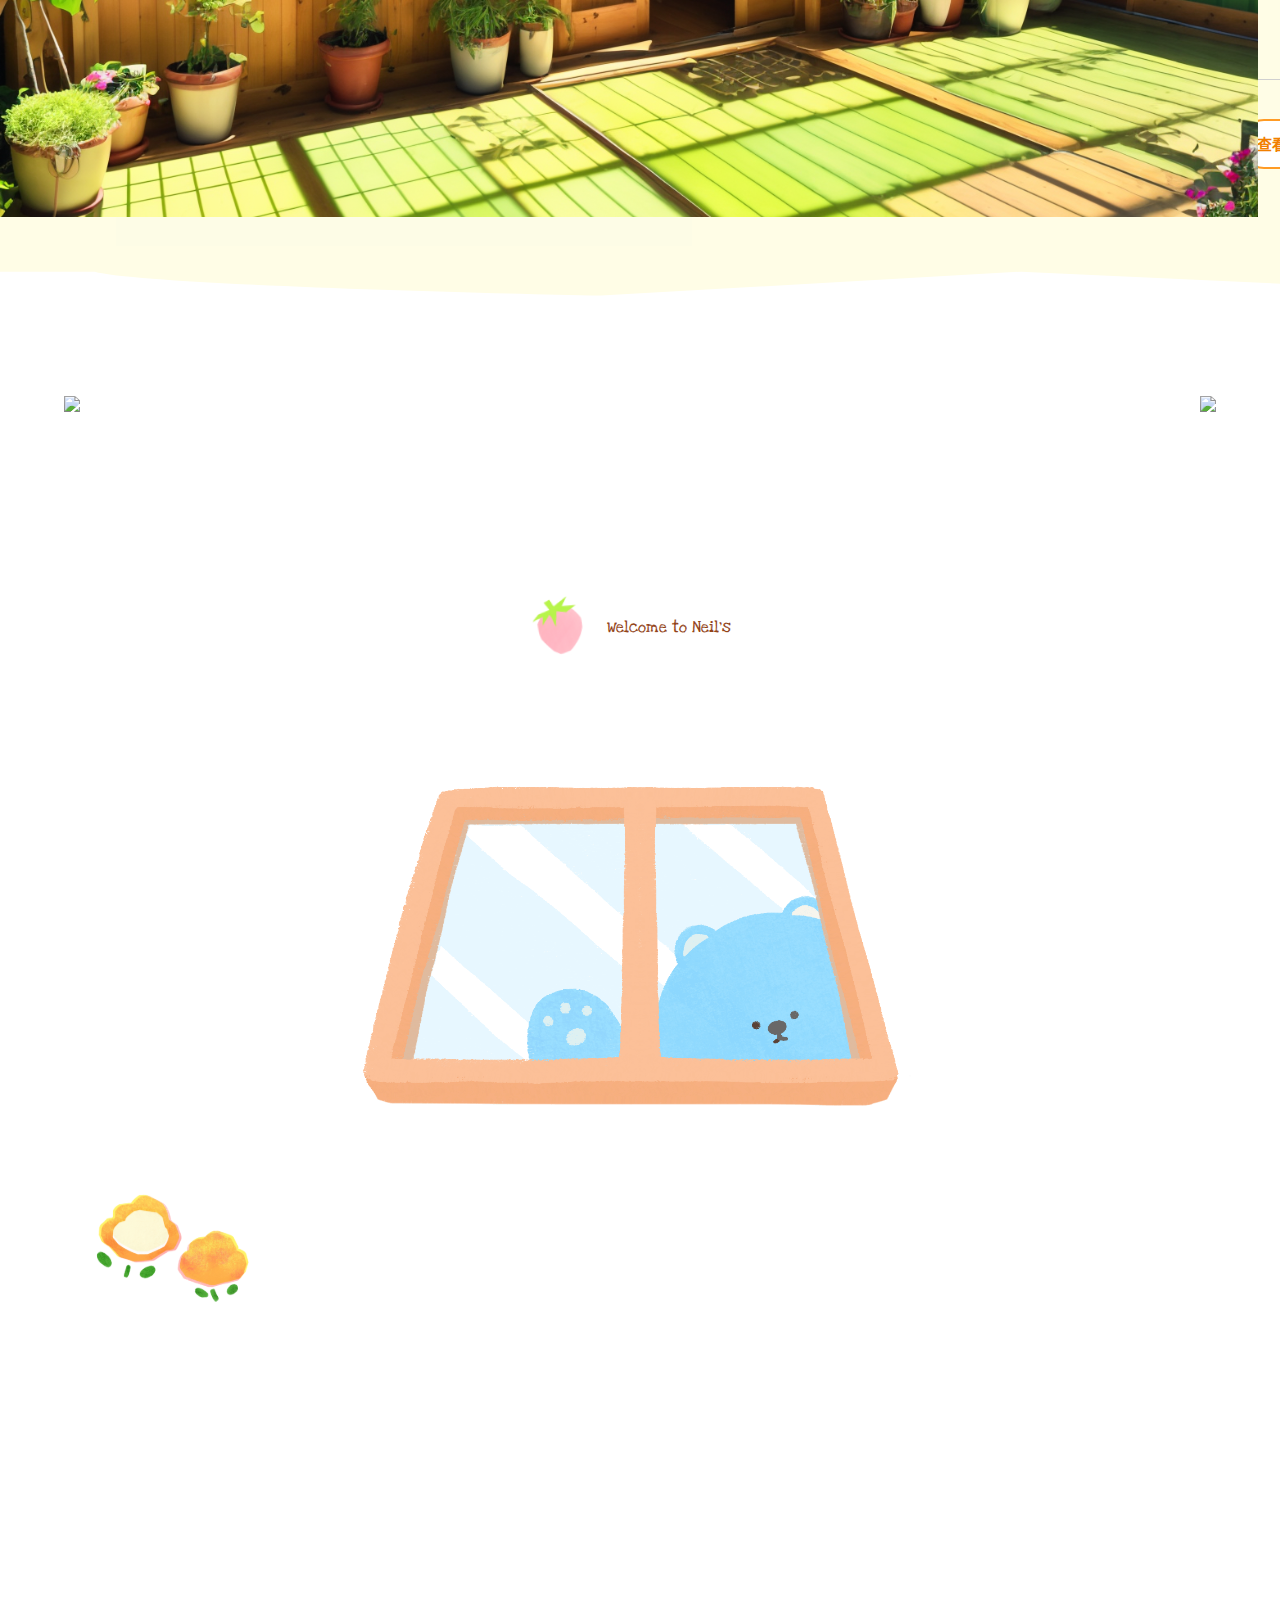
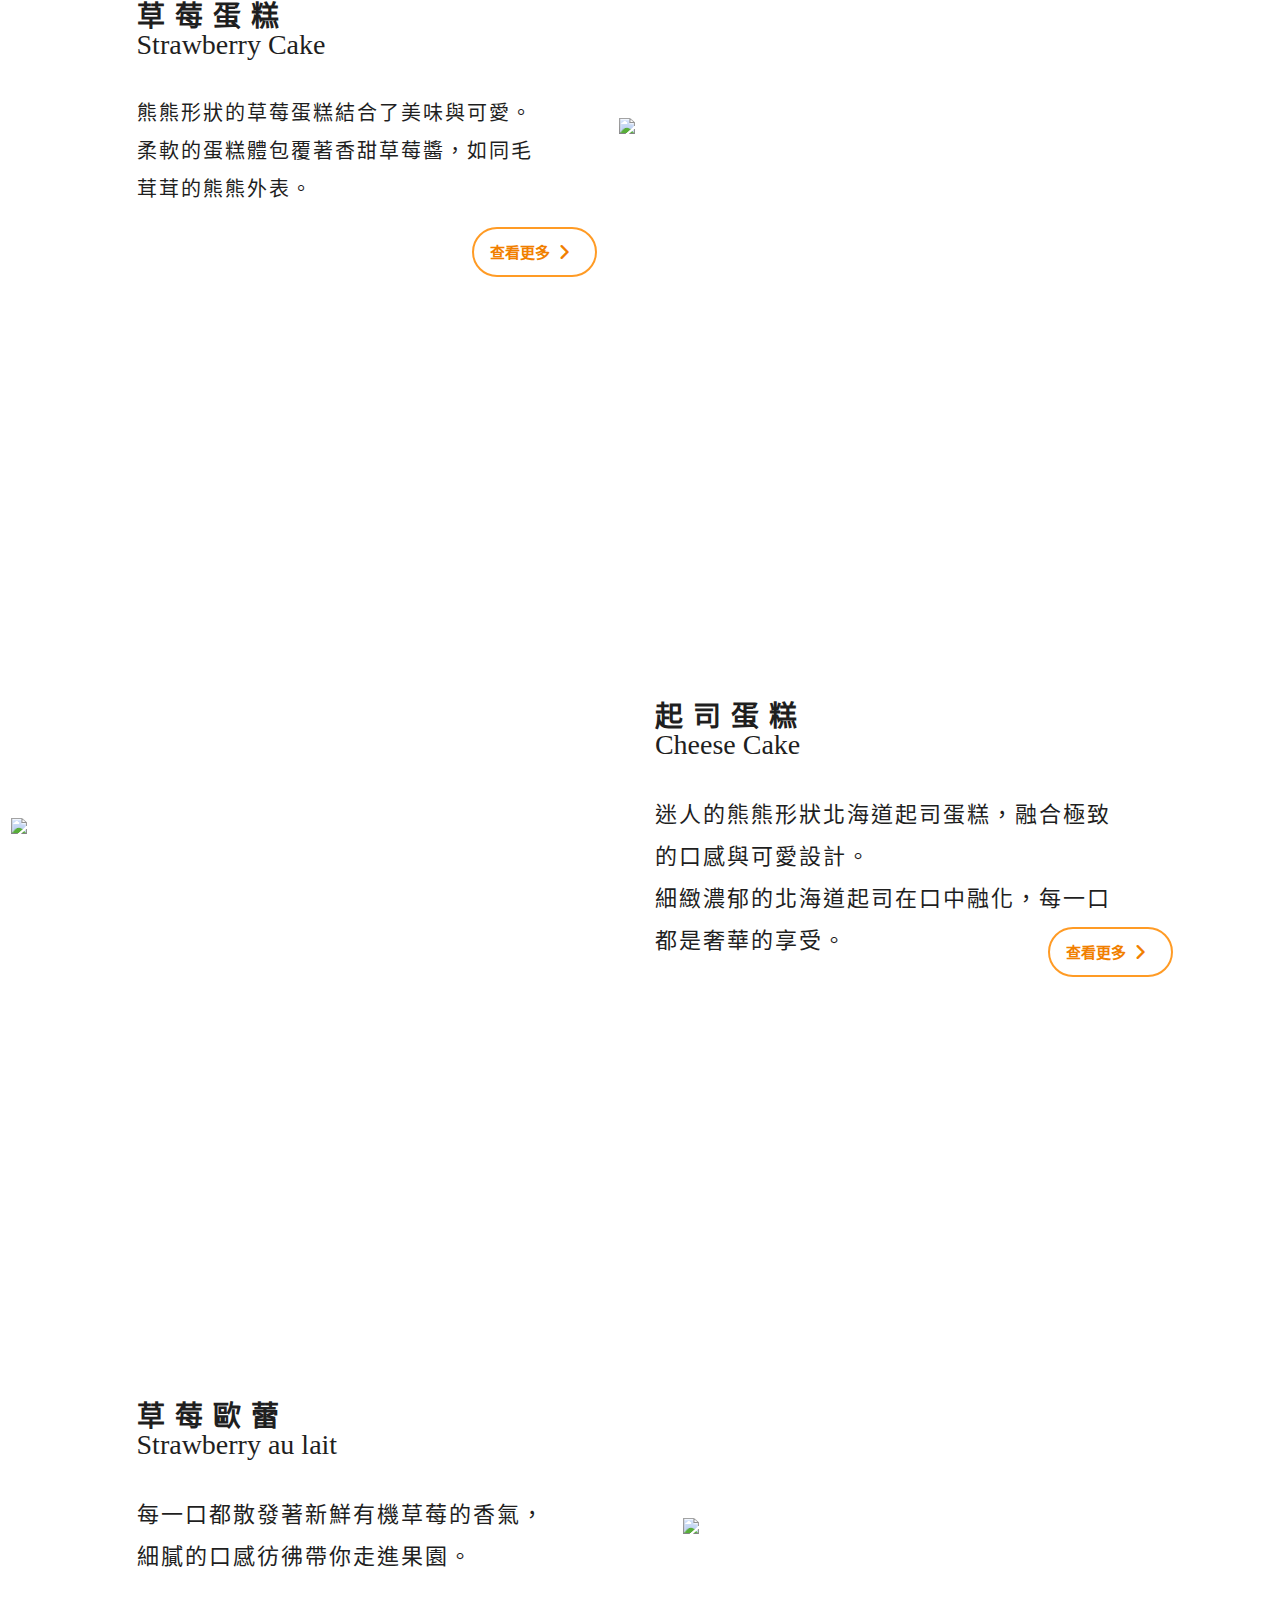
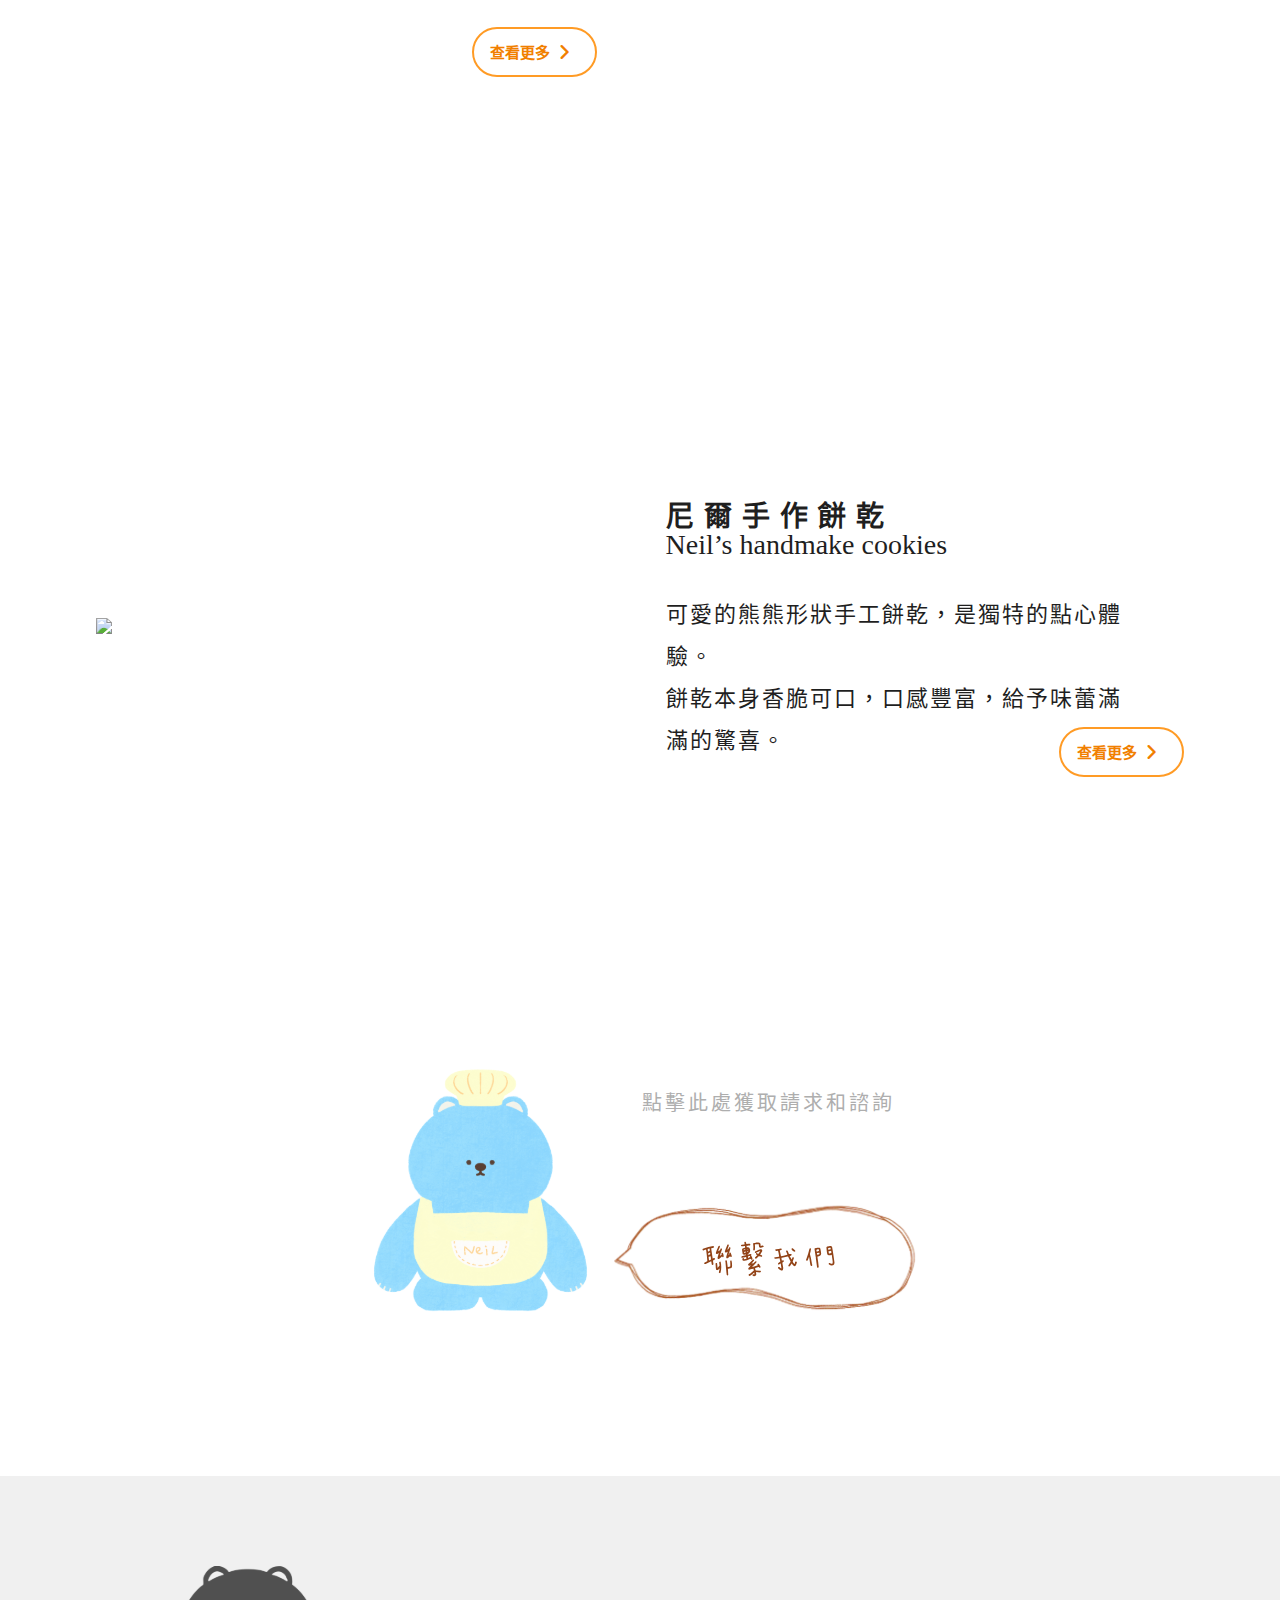
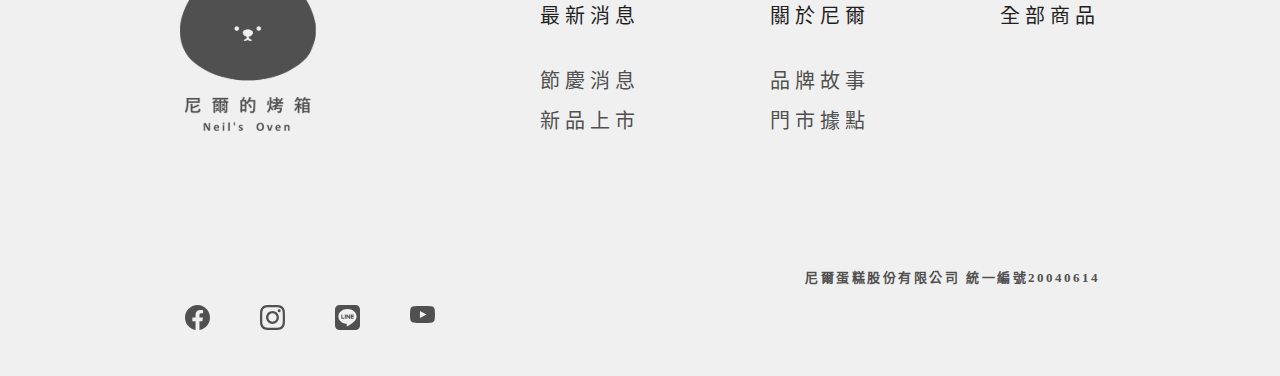
==== commit 9ee6fd0c: "[Task]homepage-cookie-lasternews貼上連結/文案更改" ====
--- a/neils-oven/index.html
+++ b/neils-oven/index.html
@@ -468,7 +468,7 @@
           </p>
         </div>
         <div class="homepage_lastestnews_button">
-          <a href="#"
+          <a href="https://neils-oven.github.io/neil.items/items.html#strw_milk"
             ><button>
               查看更多
               <span class="material-symbols-rounded"> chevron_right </span>
@@ -495,12 +495,12 @@
           </div>
           <div class="homepage8th_cookie_content">
             <p>
-              迷人的熊熊形狀北海道起司蛋糕，融合極致的口感與可愛設計。<br />
-              細緻濃郁的北海道起司在口中融化，每一口都是奢華的享受。
+            可愛的熊熊形狀手工餅乾，是獨特的點心體驗。<br /> 
+            餅乾本身香脆可口，口感豐富，給予味蕾滿滿的驚喜。
             </p>
           </div>
           <div class="homepage_lastestnews_button">
-            <a href="#"
+            <a href="https://neils-oven.github.io/neil.items/items.html#cookie"
               ><button>
                 查看更多
                 <span class="material-symbols-rounded"> chevron_right </span>
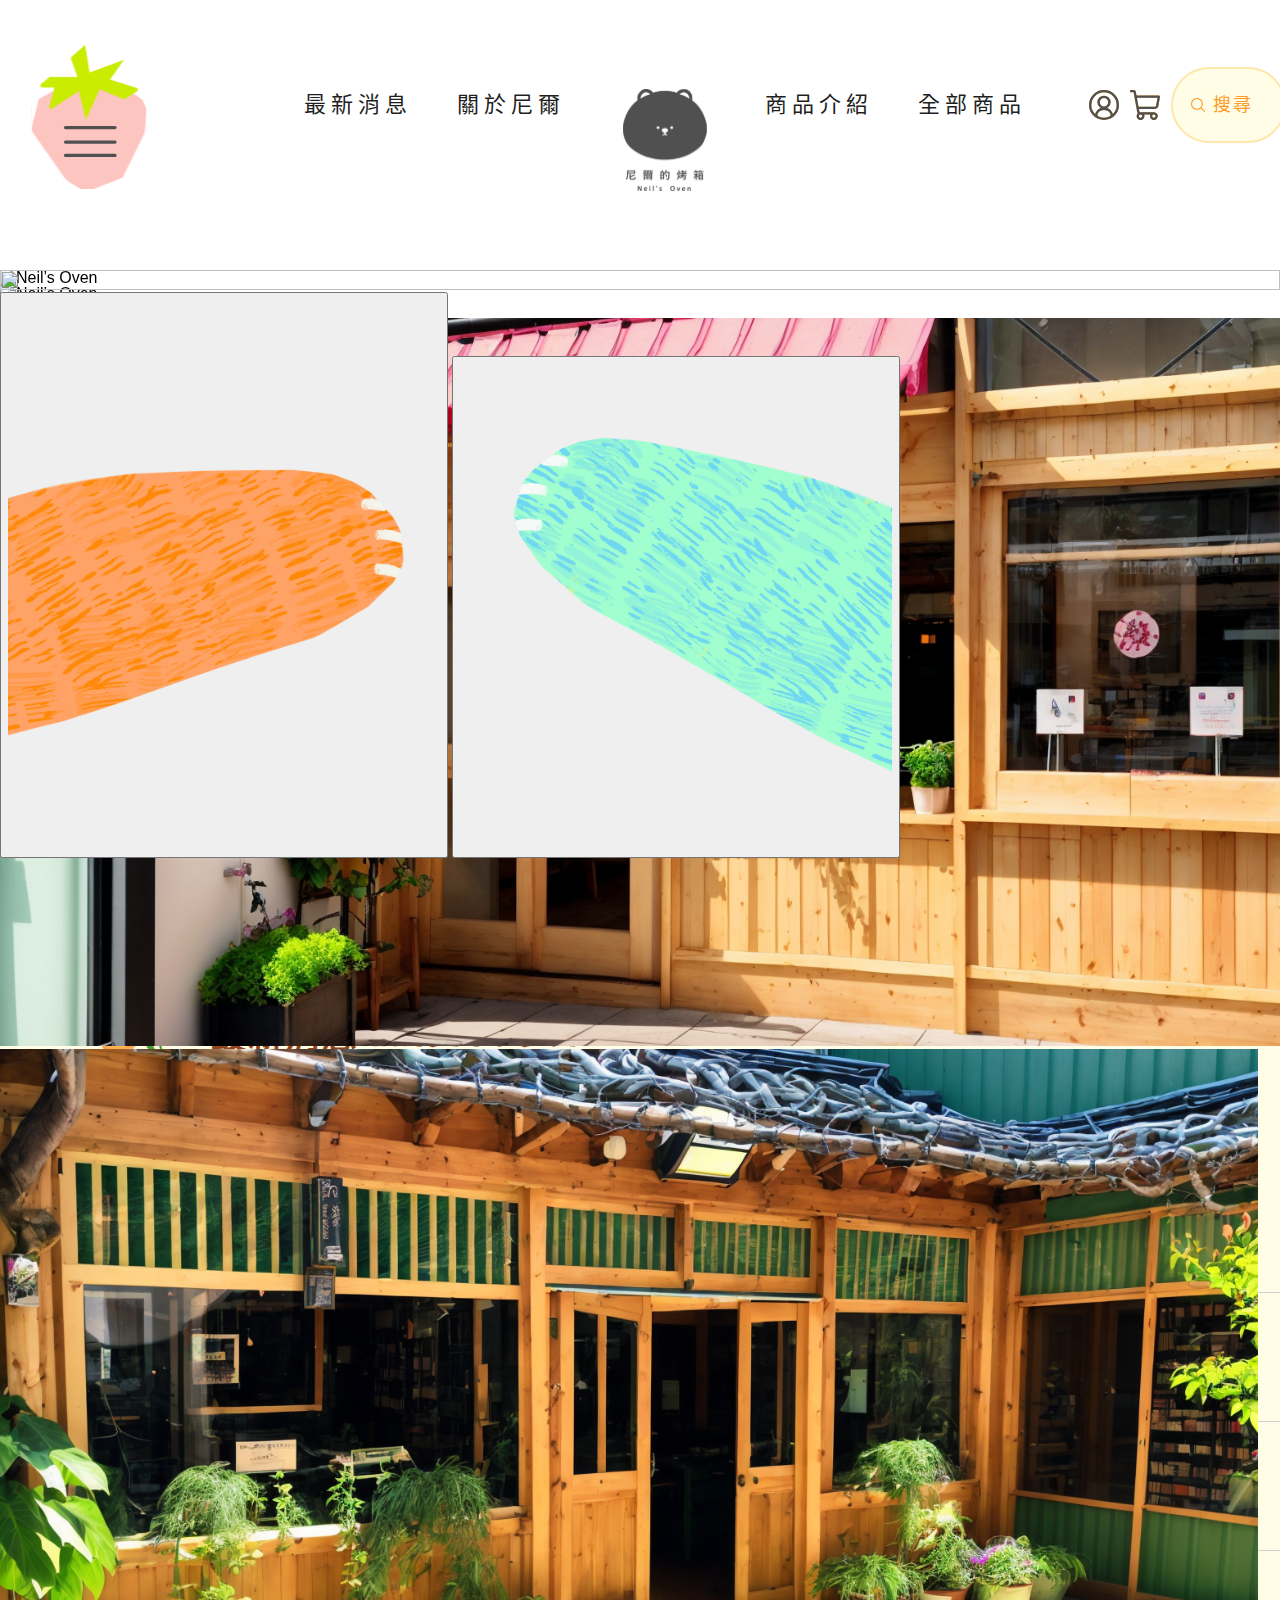
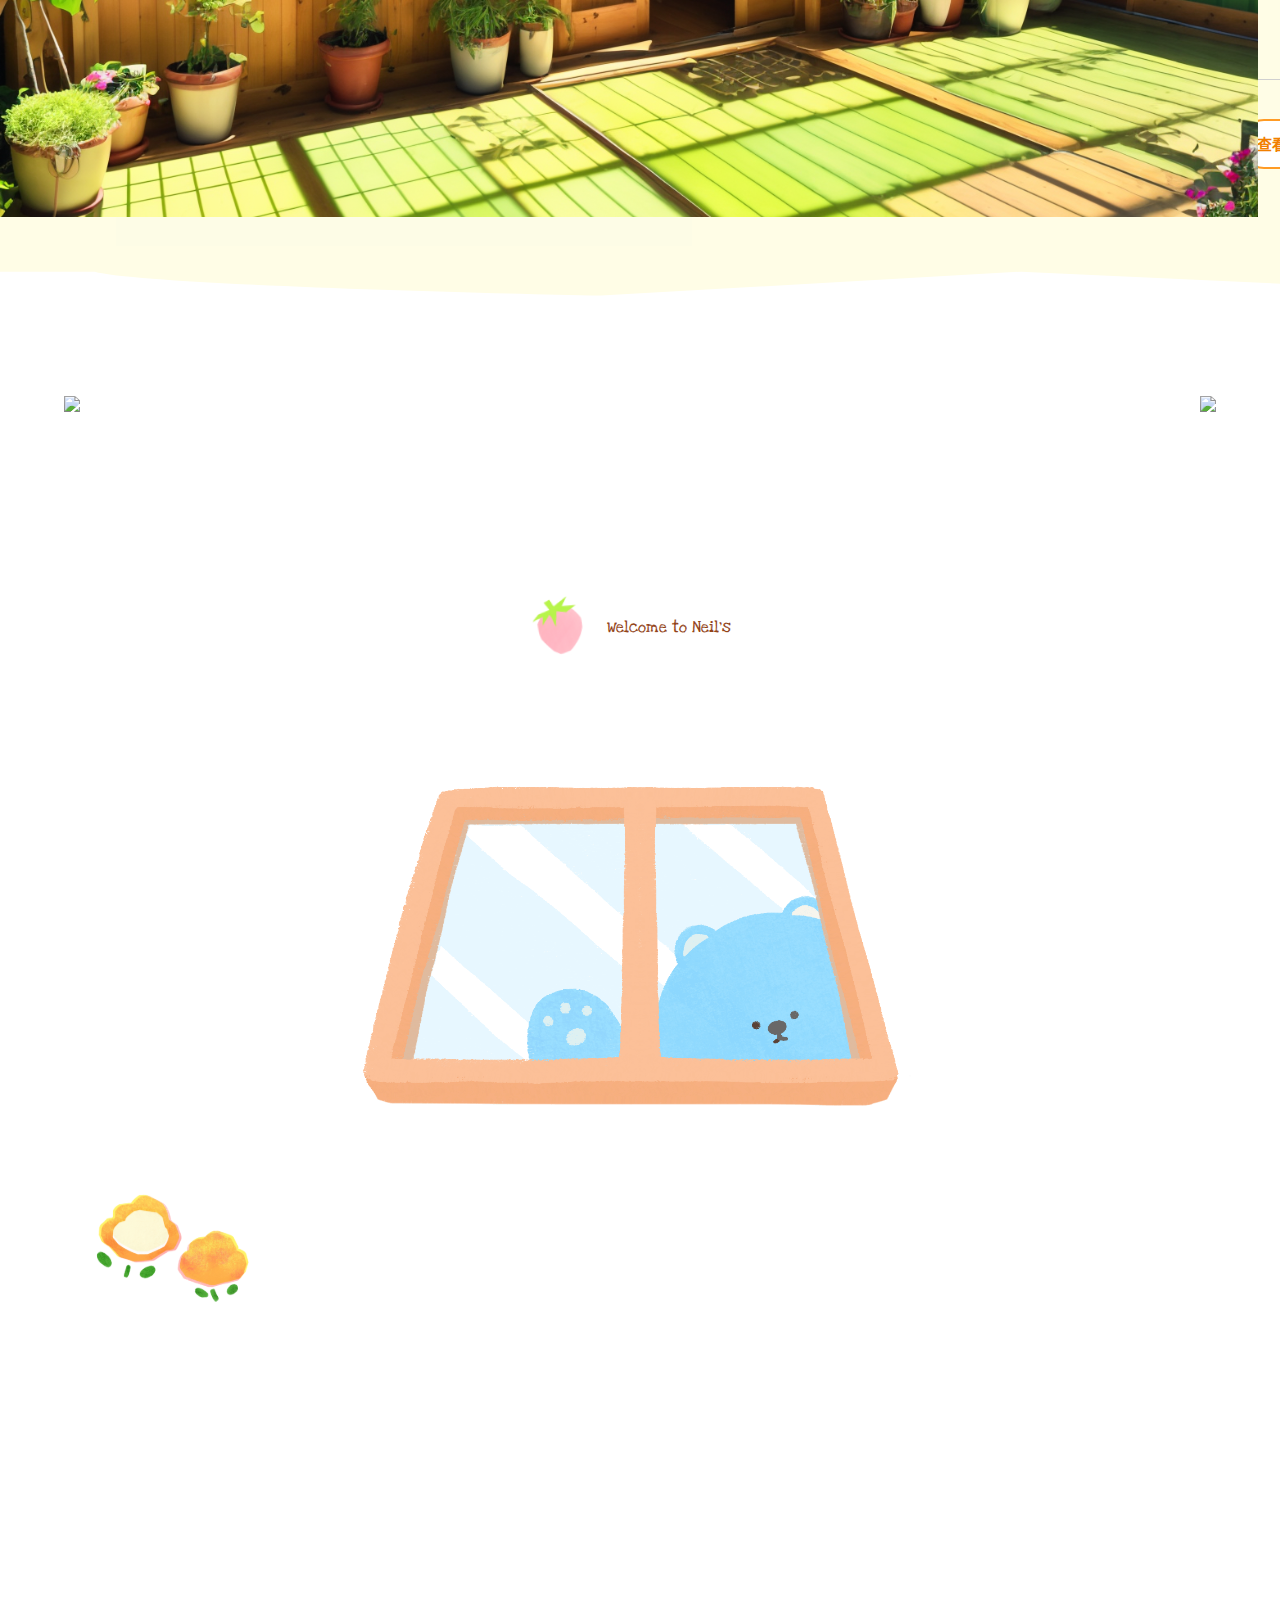
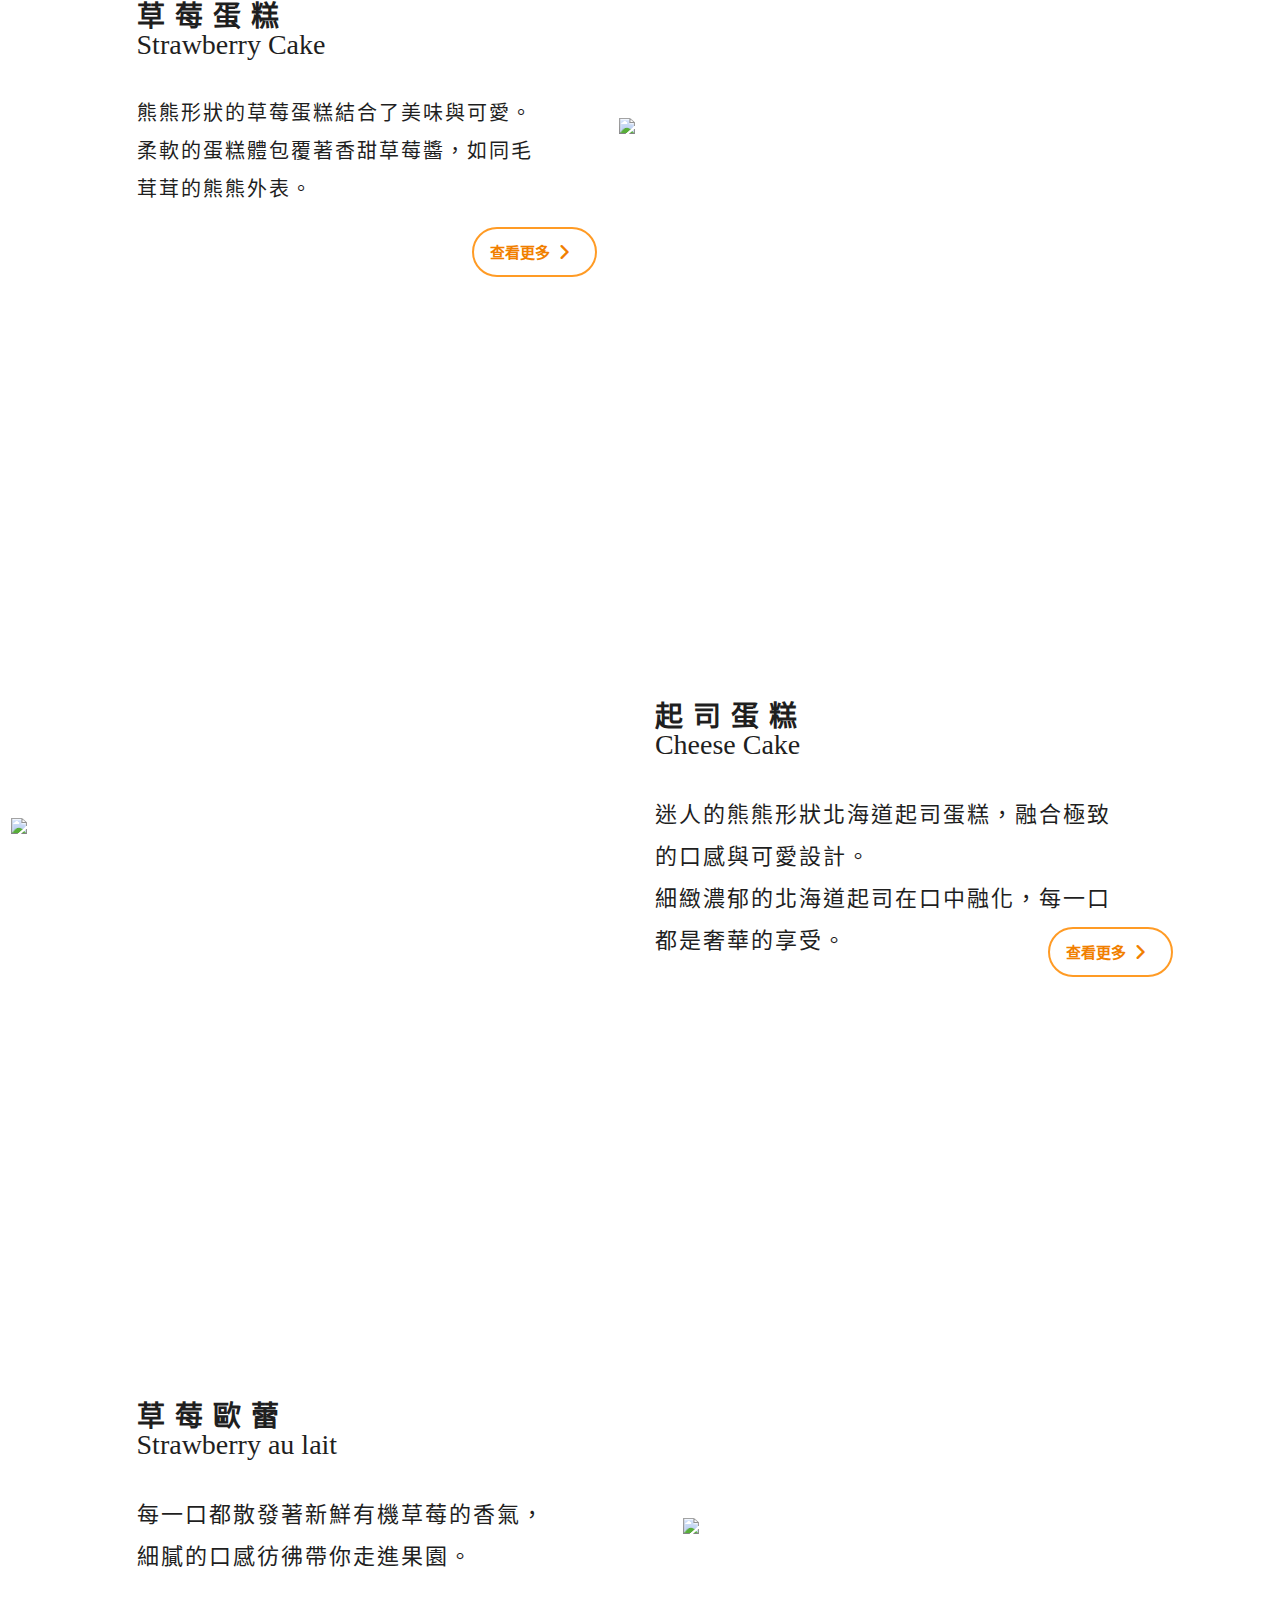
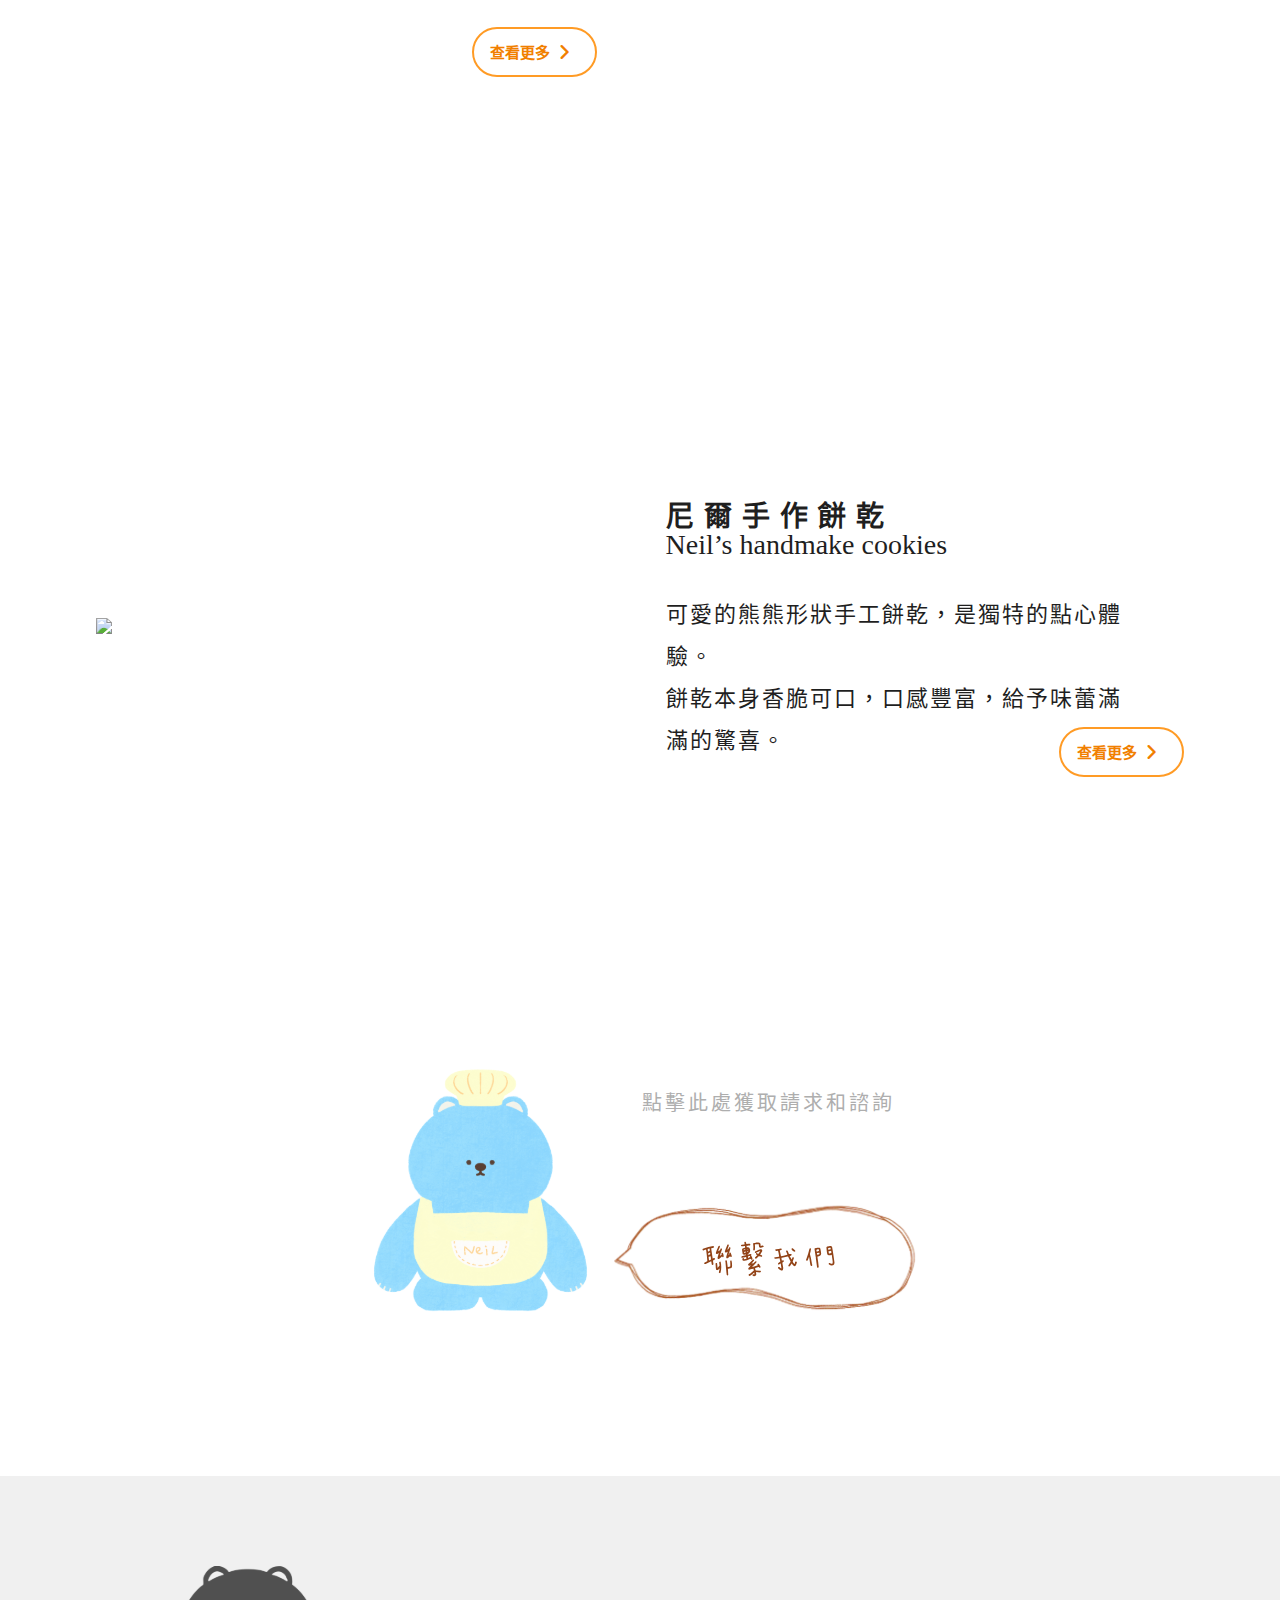
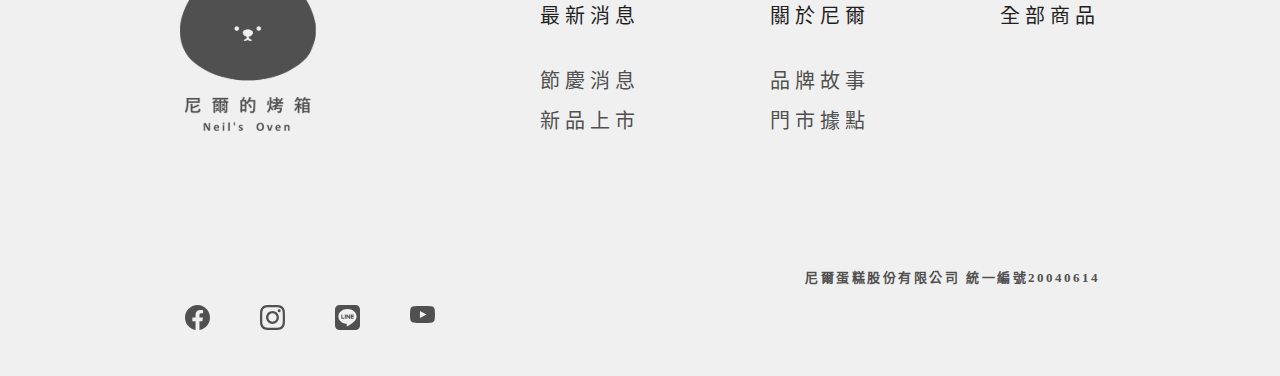
==== commit 05517008: "[Task] Banner 更新" ====
--- a/neils-oven/index.html
+++ b/neils-oven/index.html
@@ -247,35 +247,35 @@
               <div
                 class="d-flex justify-content-center align-items-center mb-4"
               >
-                <img src="./homepage_img/homepage_owlcarousel_card1.png" />
+                <img src="./homepage_img/加入會員_banner.svg" />
               </div>
             </div>
             <div class="slider-card">
               <div
                 class="d-flex justify-content-center align-items-center mb-4"
               >
-                <img src="./homepage_img/homepage_owlcarousel_card1.png" />
+                <img src="./homepage_img/婚禮_banner.svg" />
               </div>
             </div>
             <div class="slider-card">
               <div
                 class="d-flex justify-content-center align-items-center mb-4"
               >
-                <img src="./homepage_img/homepage_owlcarousel_card1.png" />
+                <img src="./homepage_img/草莓商品優惠_banner.svg" />
               </div>
             </div>
             <div class="slider-card">
               <div
                 class="d-flex justify-content-center align-items-center mb-4"
               >
-                <img src="./homepage_img/homepage_owlcarousel_card1.png" />
+                <img src="./homepage_img/草莓季_banner.svg" />
               </div>
             </div>
             <div class="slider-card">
               <div
                 class="d-flex justify-content-center align-items-center mb-4"
               >
-                <img src="./homepage_img/homepage_owlcarousel_card1.png" />
+                <img src="./homepage_img/限時優惠_banner.svg" />
               </div>
             </div>
           </div>
--- a/neils-oven/homepage.css
+++ b/neils-oven/homepage.css
@@ -2,7 +2,7 @@
   font-family: "Microsoft JhengHei", "微軟正黑體", "Microsoft YaHei", sans-serif,
     -apple-system, "BlinkMacSystemFont", sans-serif;
   margin: 0;
-  width: 100vw;
+  width: 100%;
   scroll-snap-type: y mandatory;
   -webkit-overflow-scrolling: touch;
 }
@@ -723,11 +723,10 @@
 }
 
 .homepage_3rdlogo {
-width: 10%;
     display: flex;
-    justify-content: flex-start;
+    justify-content: center;
     align-items: center;
-    margin-right: 10px;
+    margin-right: 15px;
 }
 
 .homepage_3rdchtitle {
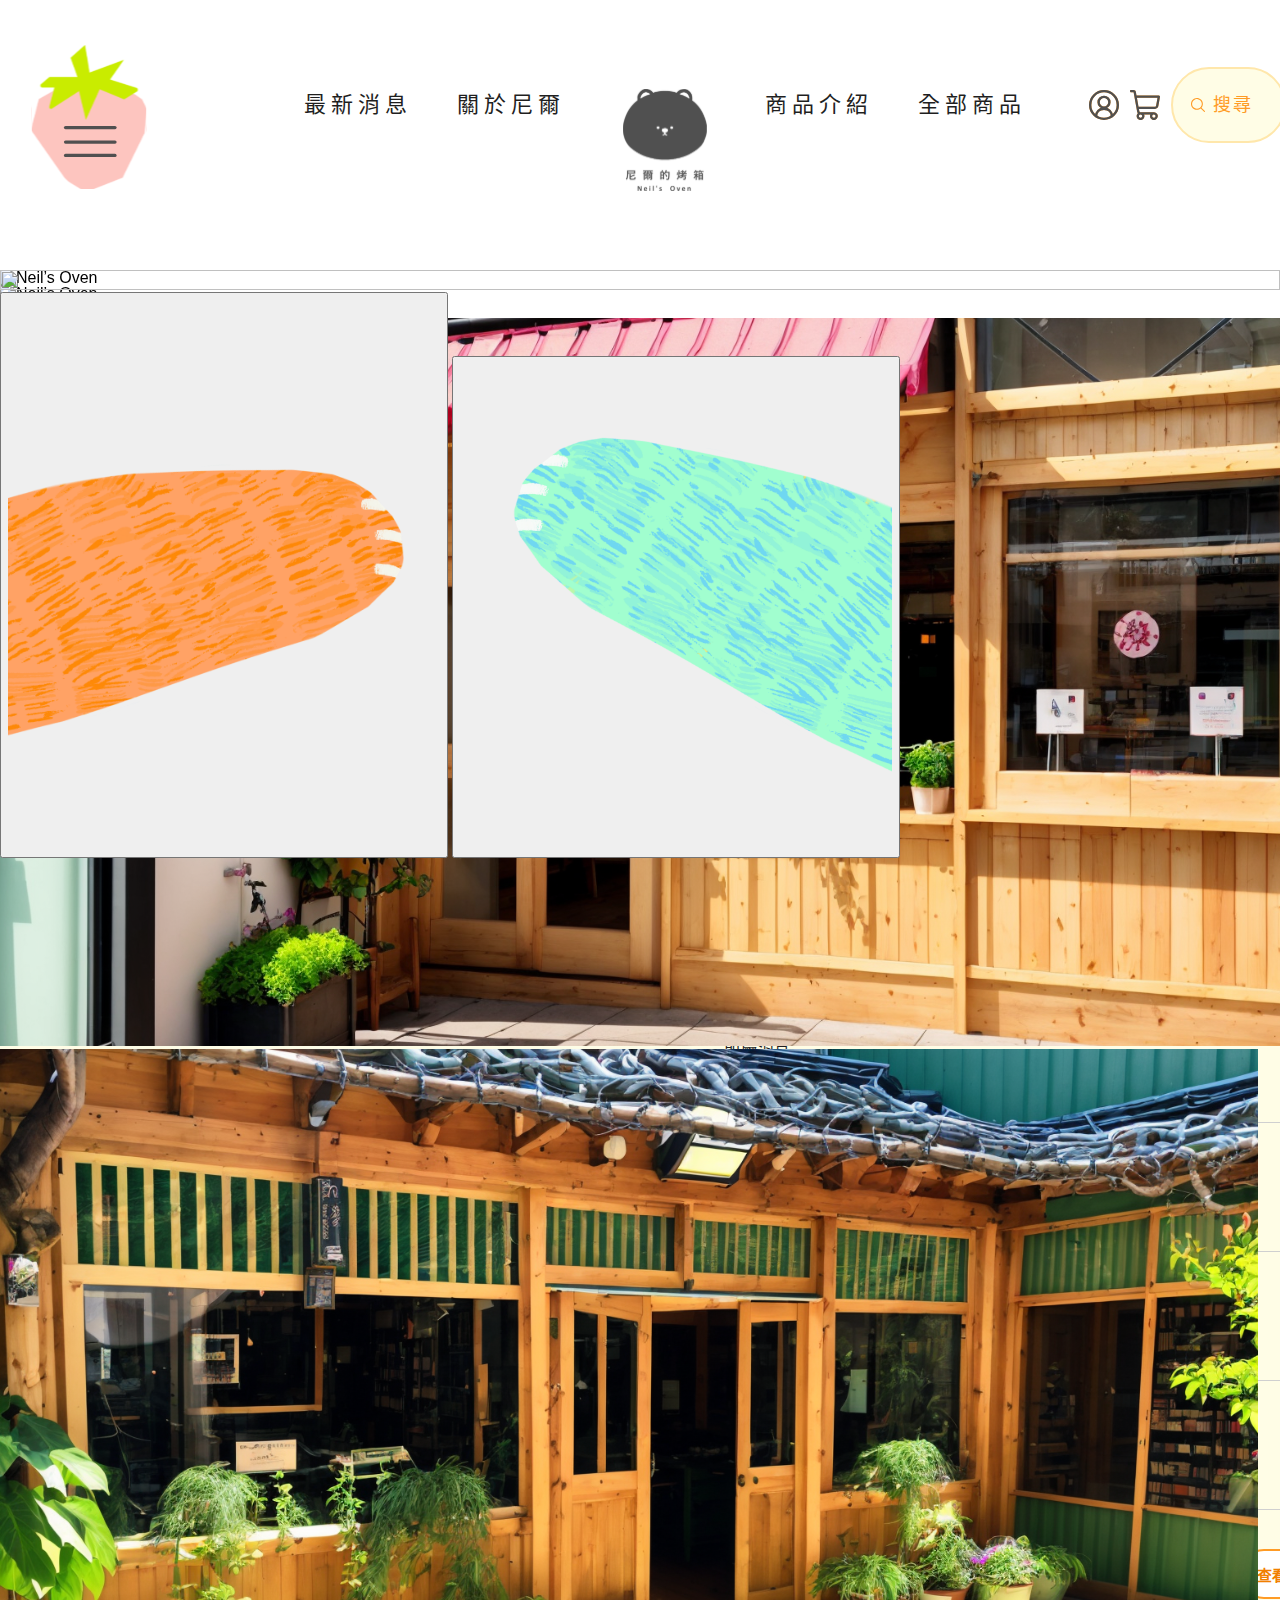
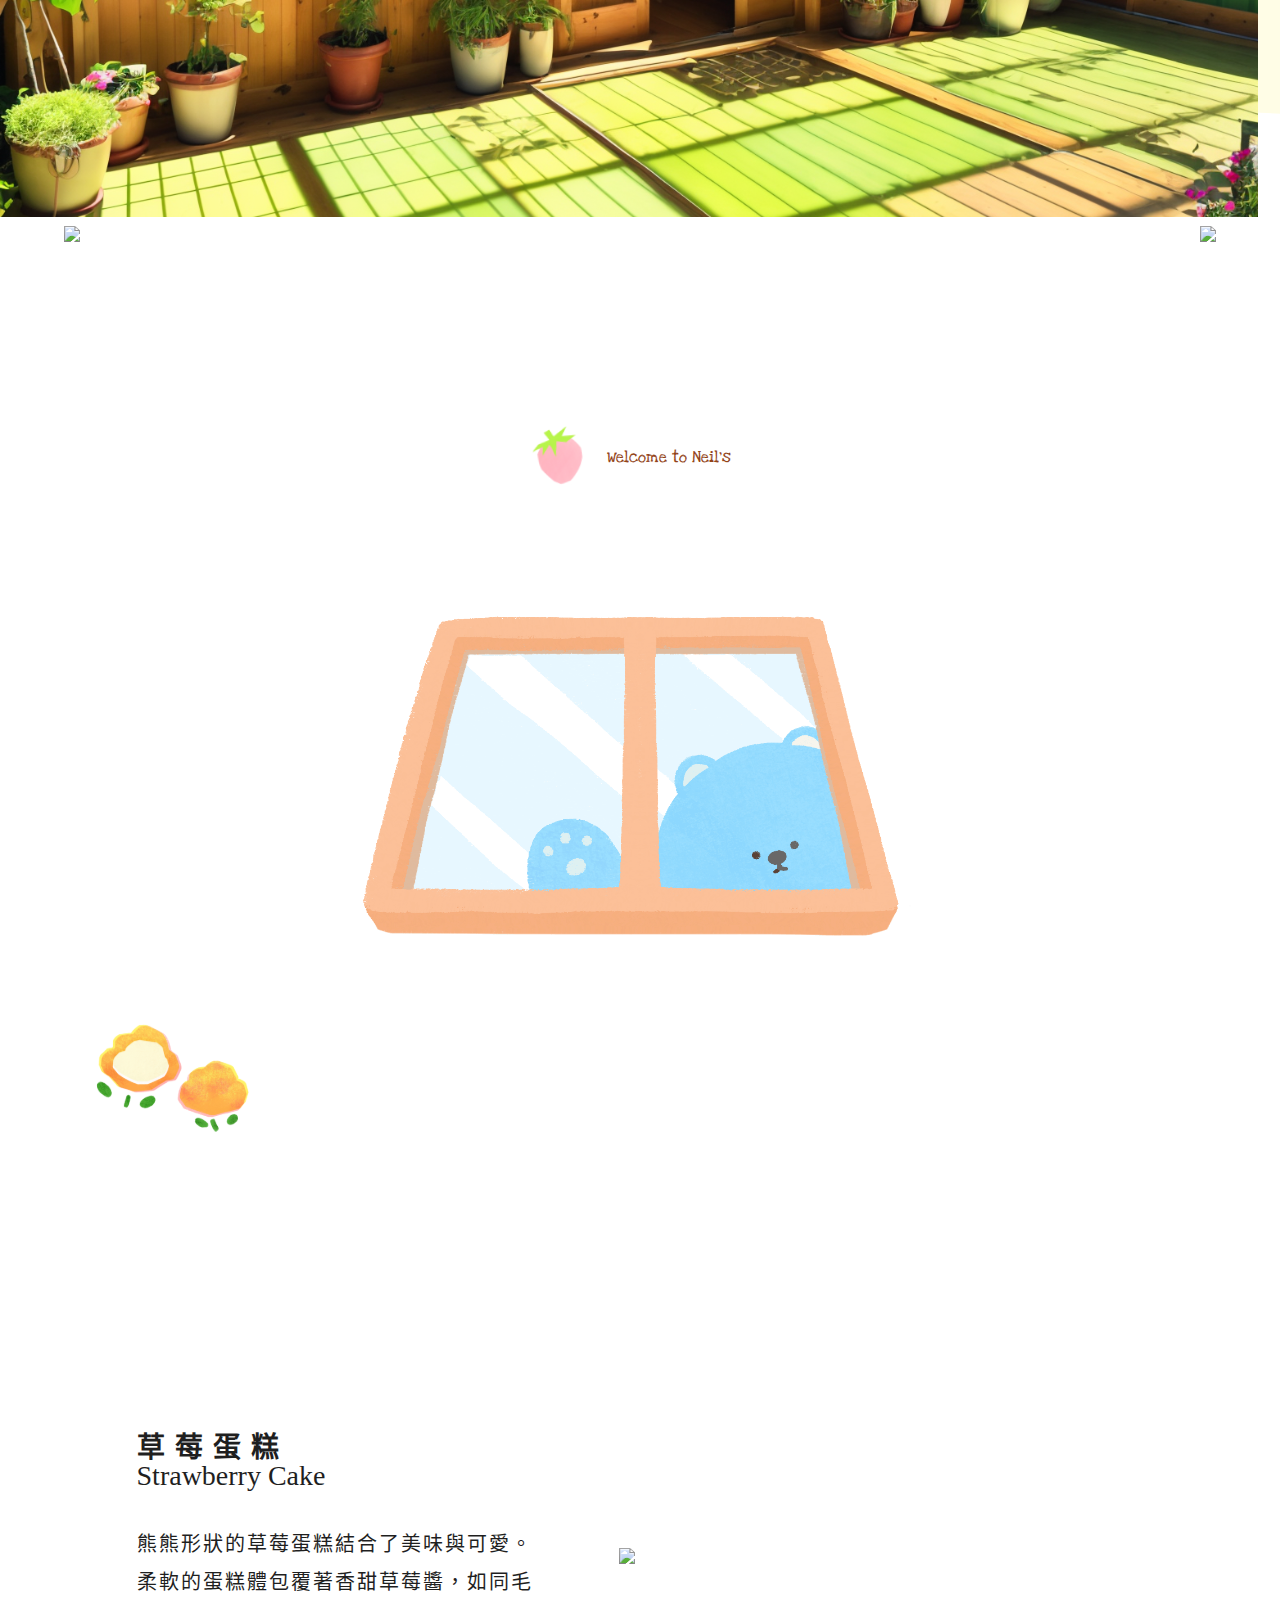
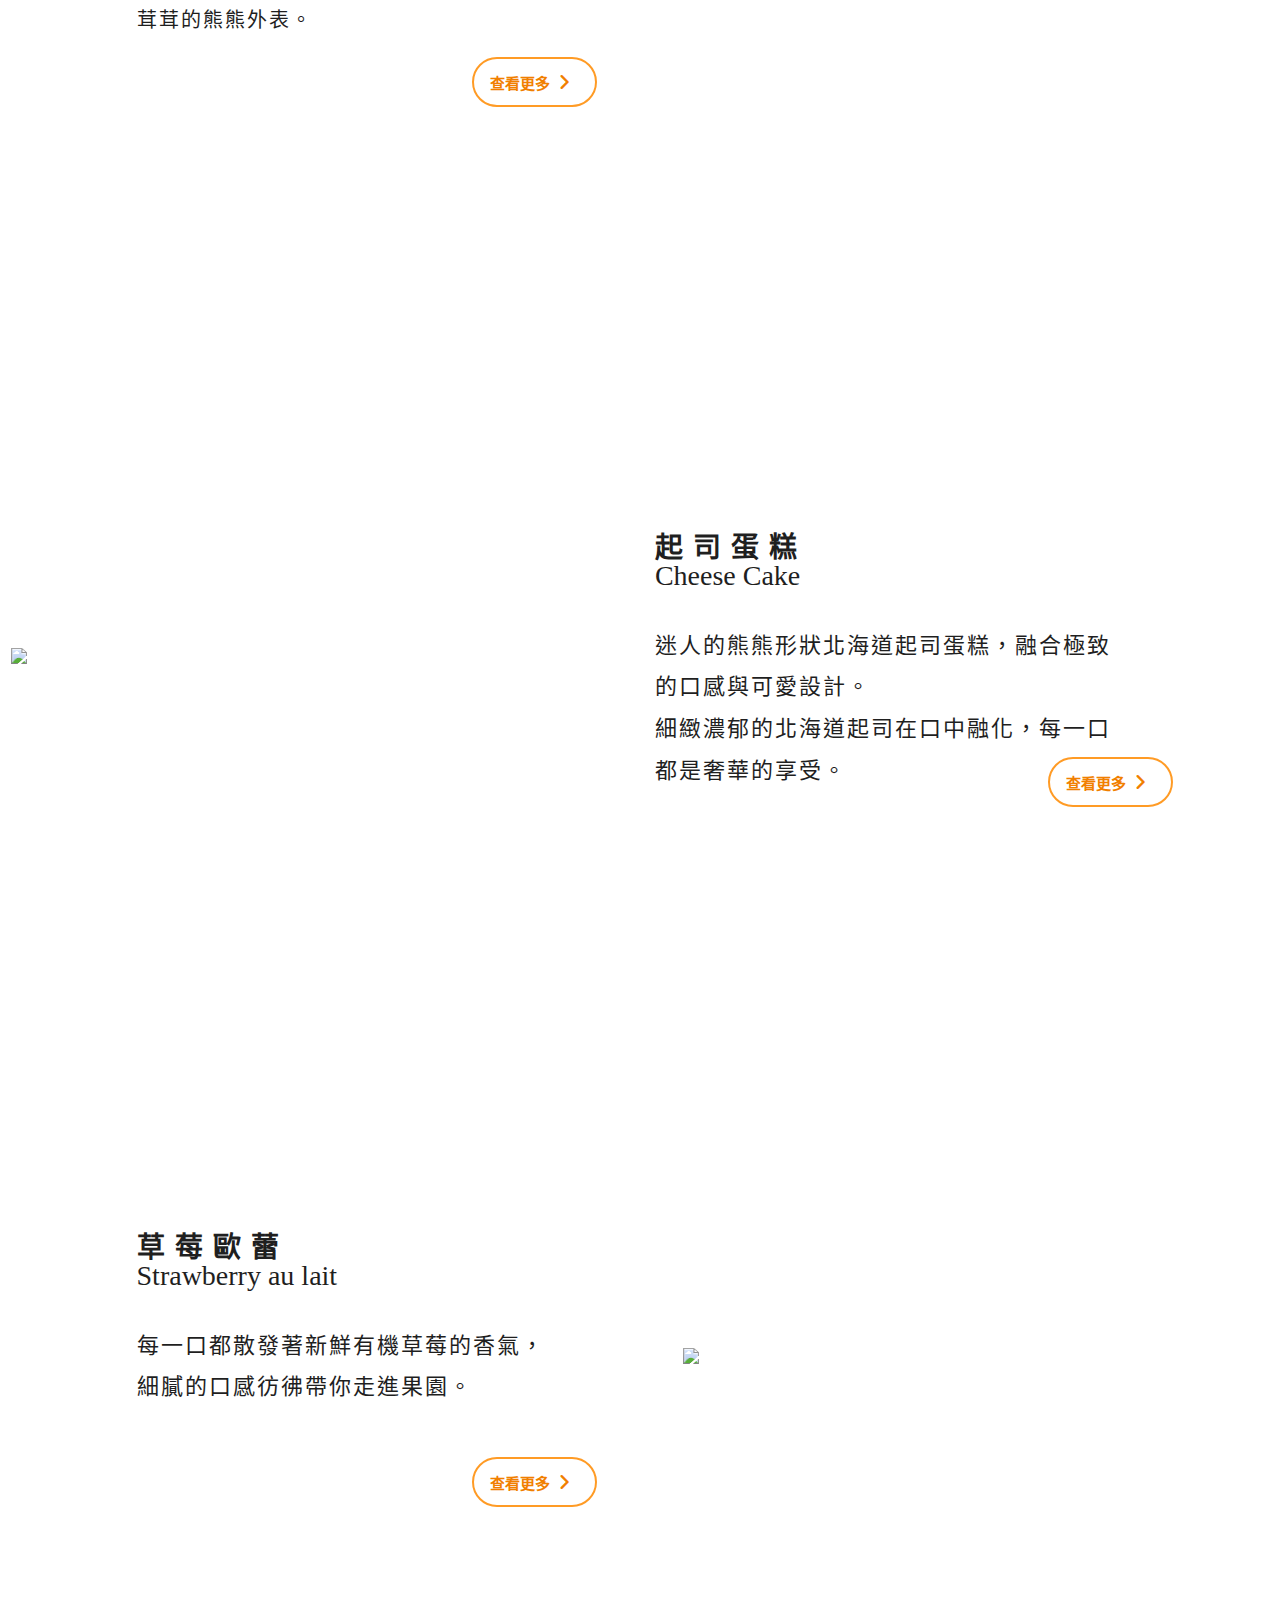
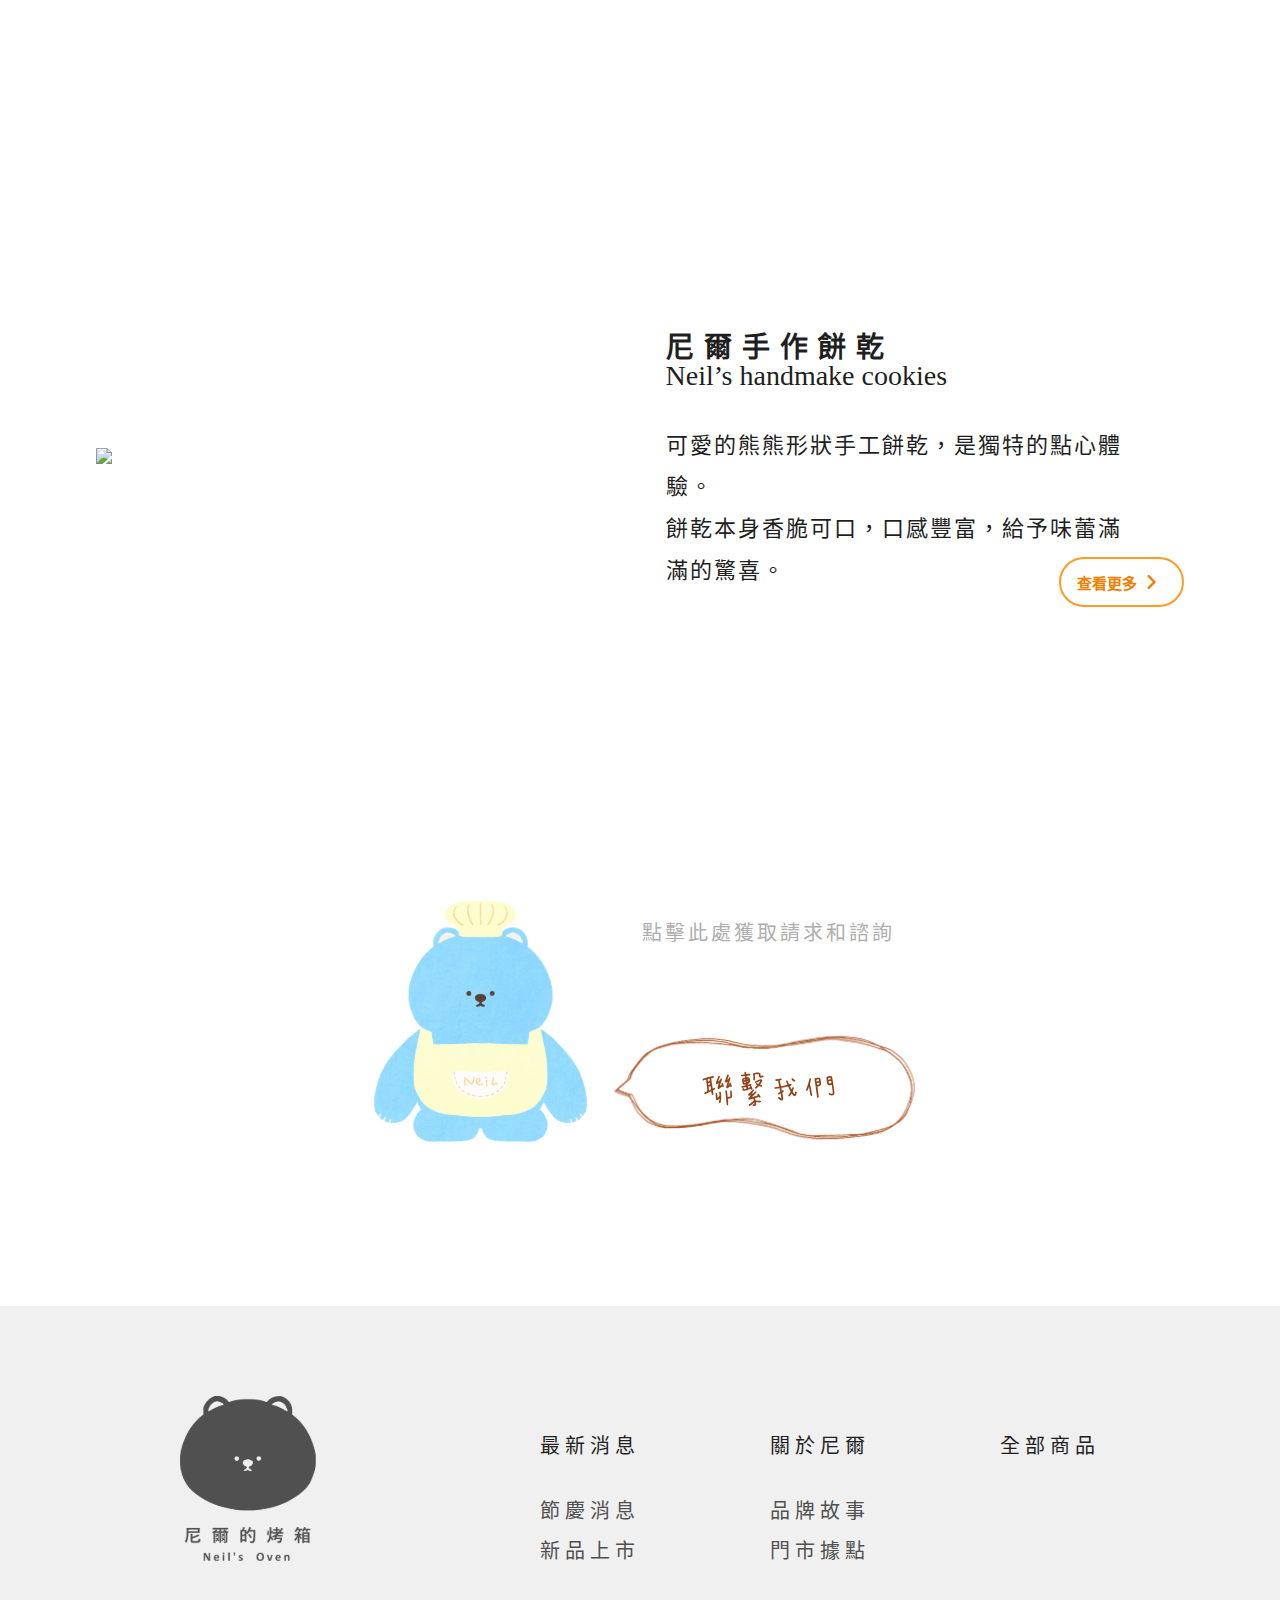
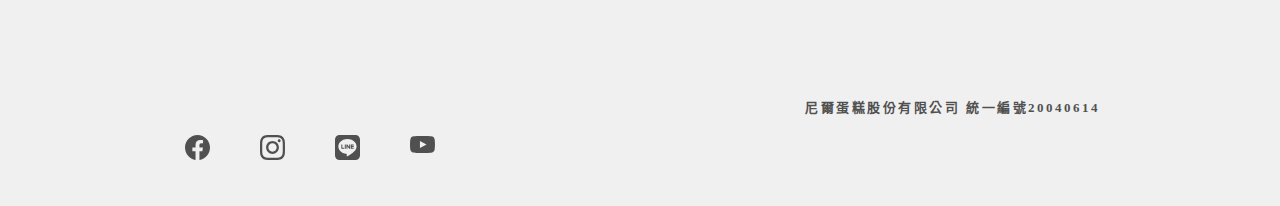
==== commit 3ef880d2: "[Task] Banner更換" ====
--- a/neils-oven/index.html
+++ b/neils-oven/index.html
@@ -240,7 +240,7 @@
               <div
                 class="d-flex justify-content-center align-items-center mb-4"
               >
-                <img src="./homepage_img/homepage_owlcarousel_card1.png" />
+                <img src="./homepage_img/起司系列_banner.svg" />
               </div>
             </div>
             <div class="slider-card">
